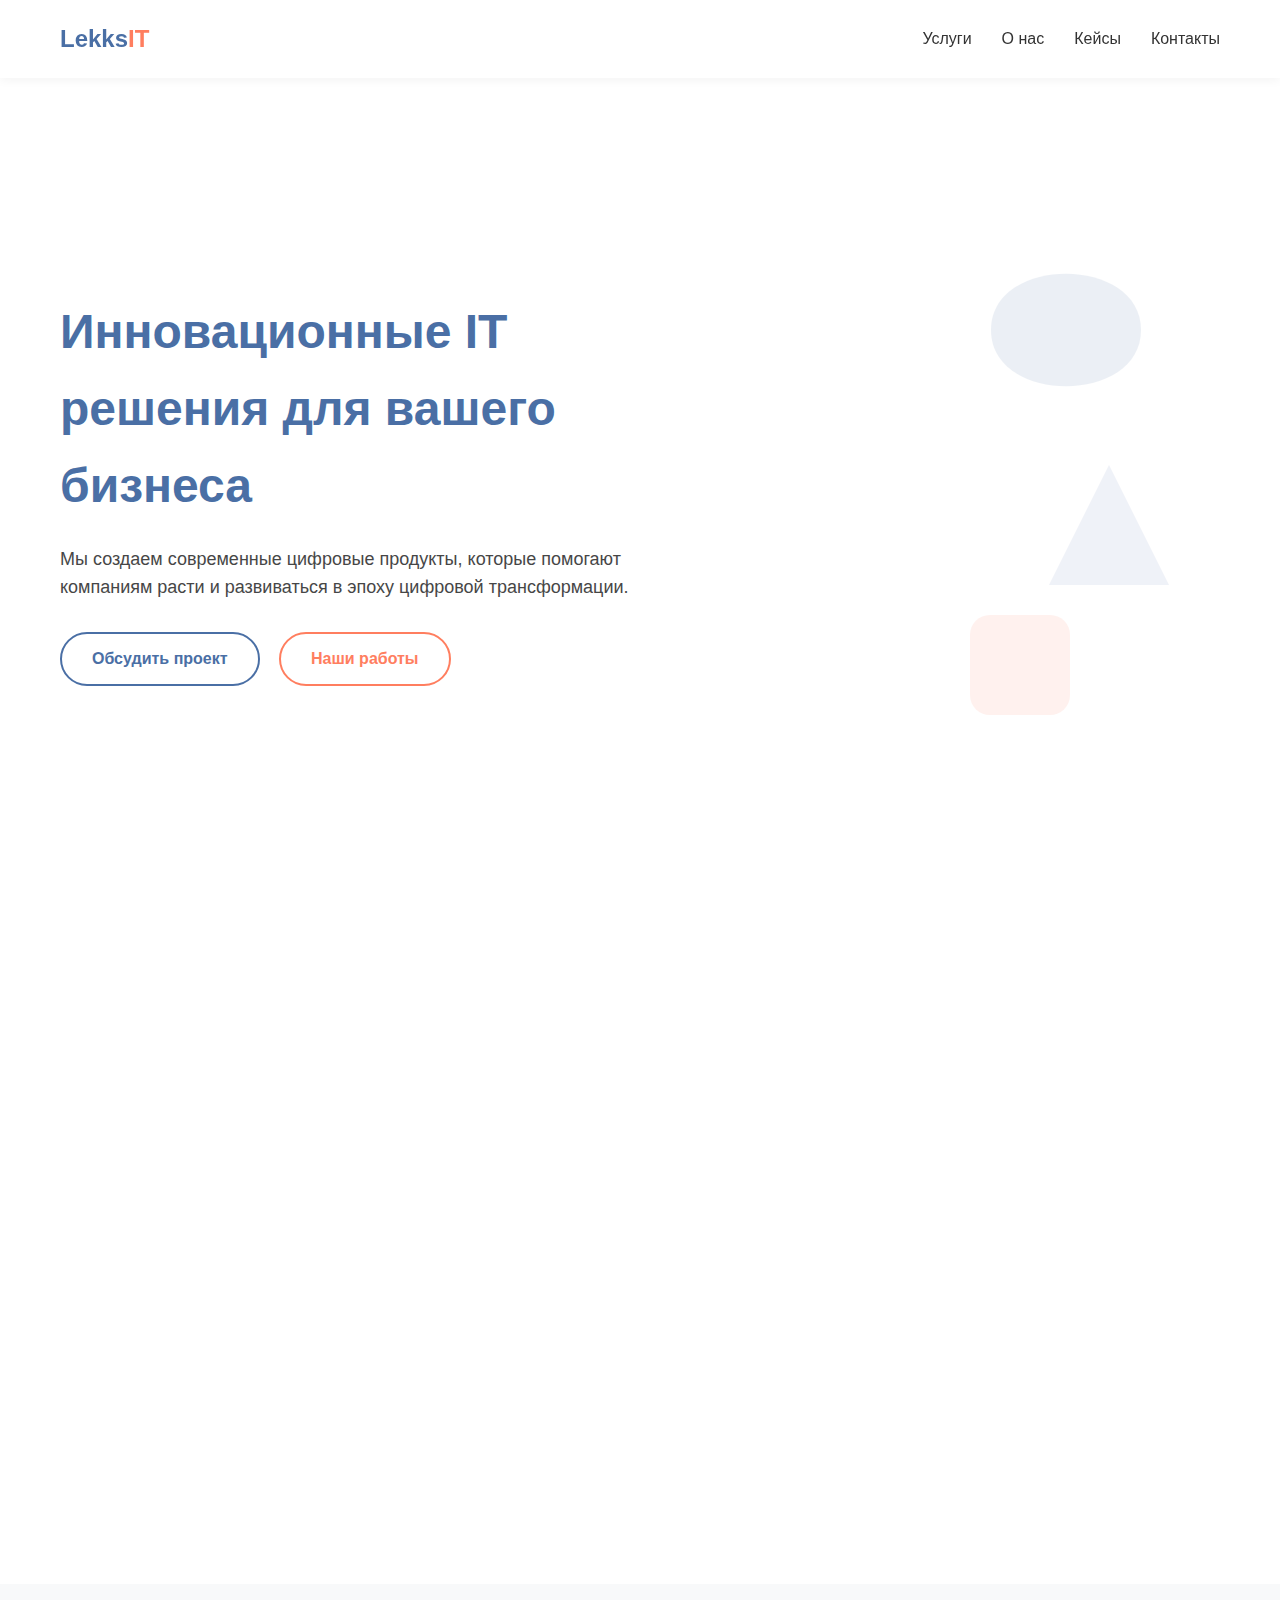
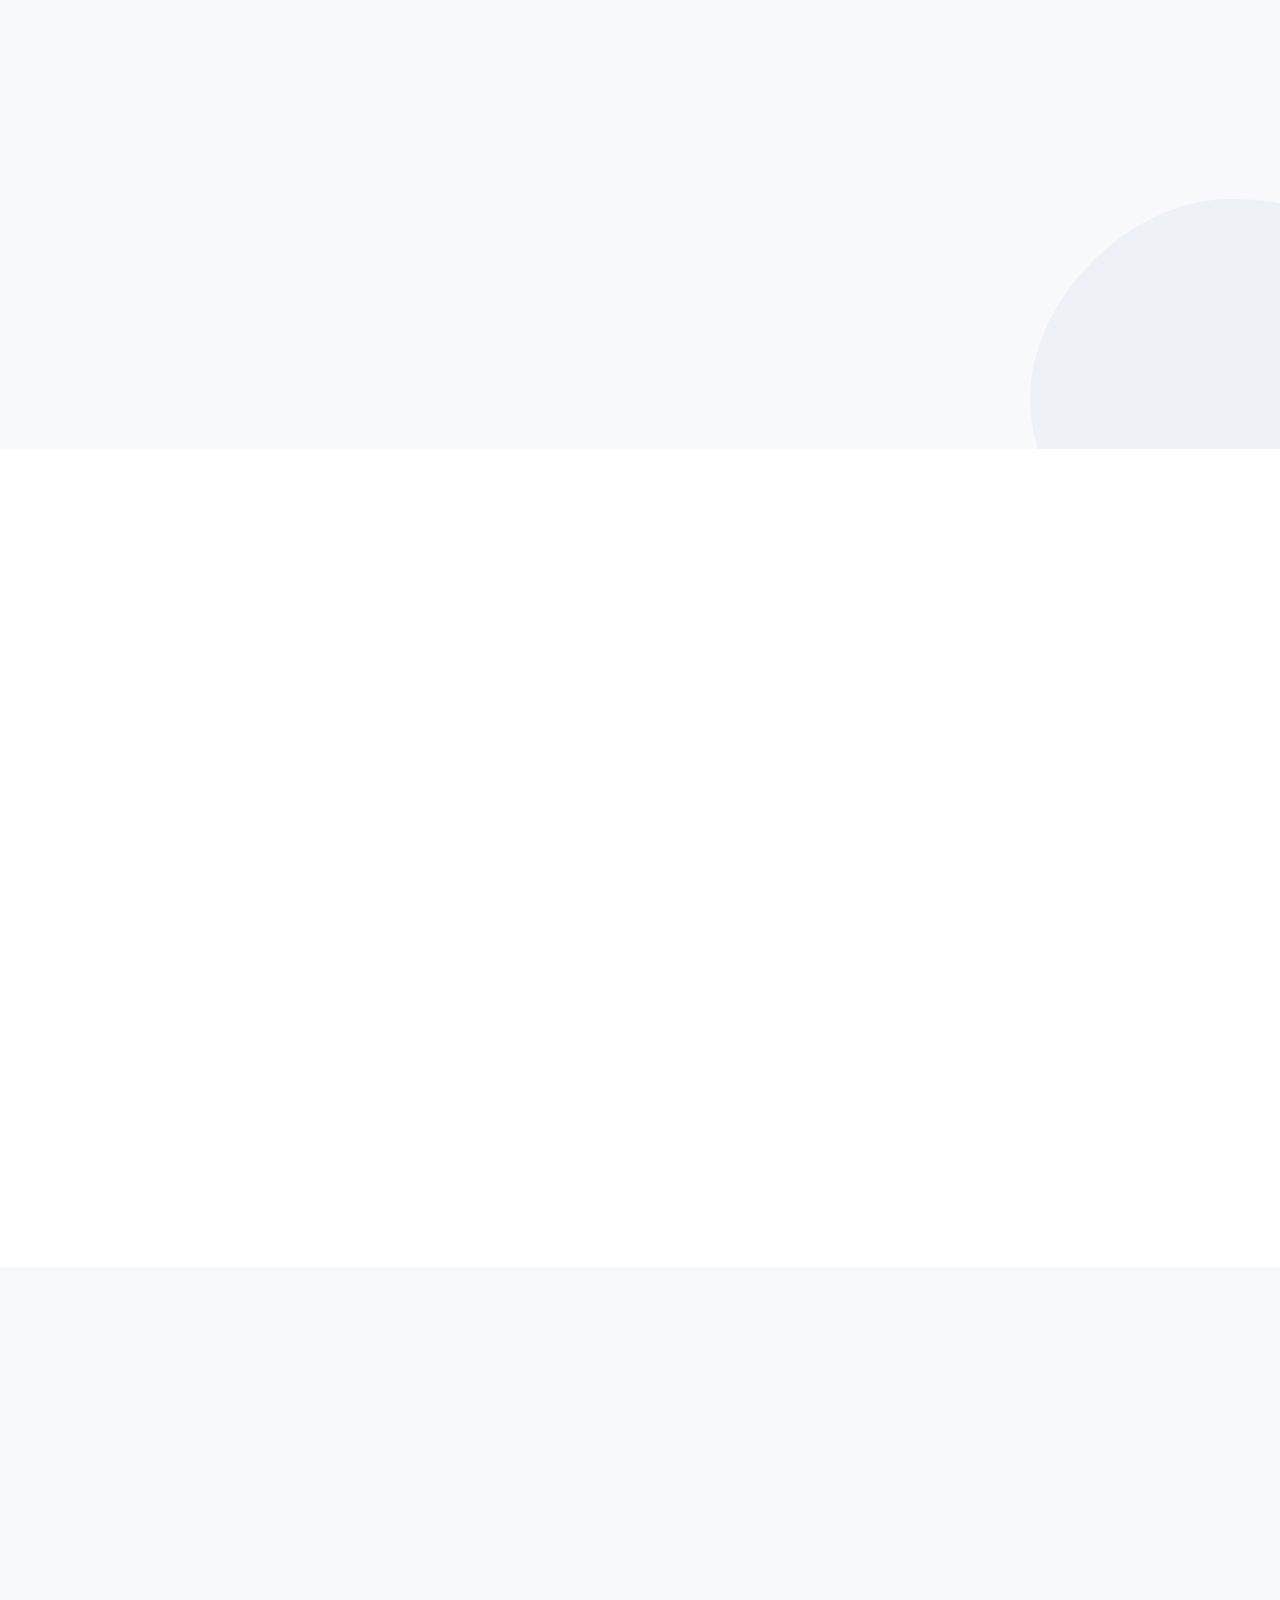
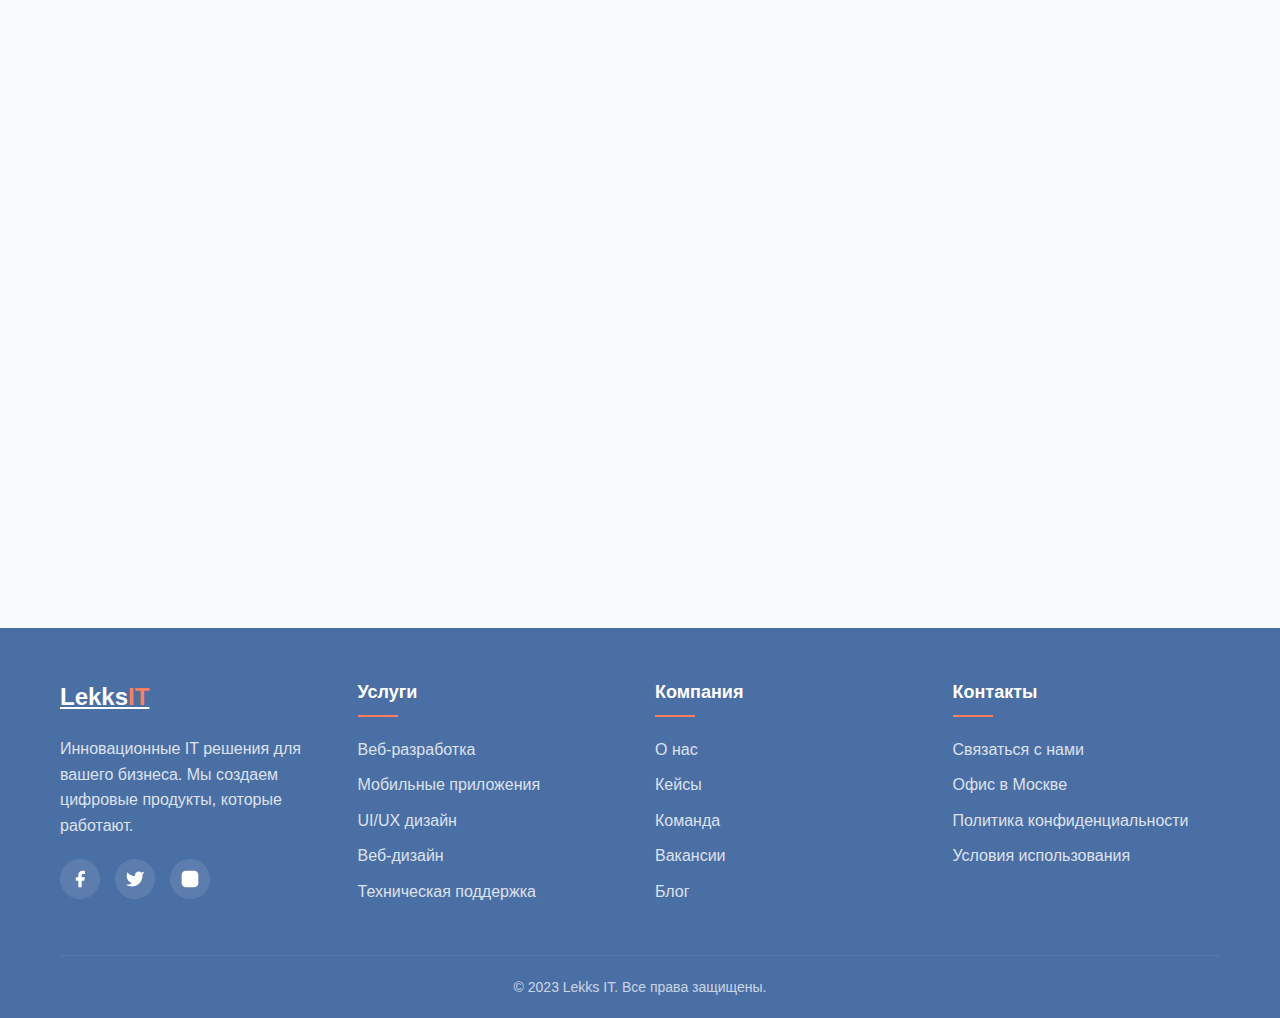
==== index.html @ b546ec04 "Add files via upload" ====
<!DOCTYPE html>
<html lang="ru">

	<head>
		<meta charset="UTF-8">
		<meta name="viewport" content="width=device-width, initial-scale=1.0">
		<title>Lekks IT - IT решения для вашего бизнеса</title>
		<link rel="stylesheet" href="https://cdnjs.cloudflare.com/ajax/libs/animate.css/4.1.1/animate.min.css">
		<style>
			:root {
				--primary: #4A6FA5;
				--secondary: #6B8CBE;
				--accent: #FF7E5F;
				--text: #333333;
				--light: #F8F9FA;
			}

			* {
				margin: 0;
				padding: 0;
				box-sizing: border-box;
				font-family: 'Inter', sans-serif;
			}

			body {
				background-color: #FFFFFF;
				color: var(--text);
				line-height: 1.6;
				overflow-x: hidden;
			}

			.container {
				width: 100%;
				max-width: 1200px;
				margin: 0 auto;
				padding: 0 20px;
			}

			/* Header */
			header {
				position: fixed;
				top: 0;
				left: 0;
				width: 100%;
				padding: 20px 0;
				background-color: rgba(255, 255, 255, 0.95);
				box-shadow: 0 2px 10px rgba(0, 0, 0, 0.05);
				z-index: 100;
				transition: all 0.3s ease;
			}

			header.scrolled {
				padding: 15px 0;
				box-shadow: 0 4px 15px rgba(0, 0, 0, 0.1);
			}

			.header-container {
				display: flex;
				justify-content: space-between;
				align-items: center;
			}

			.logo {
				font-size: 24px;
				font-weight: 700;
				color: var(--primary);
				text-decoration: none;
			}

			.logo span {
				color: var(--accent);
			}

			nav ul {
				display: flex;
				list-style: none;
			}

			nav ul li {
				margin-left: 30px;
			}

			nav ul li a {
				text-decoration: none;
				color: var(--text);
				font-weight: 500;
				transition: color 0.3s;
			}

			nav ul li a:hover {
				color: var(--primary);
			}

			.mobile-menu-btn {
				display: none;
				background: none;
				border: none;
				font-size: 24px;
				cursor: pointer;
				color: var(--primary);
			}

			/* Hero Section */
			.hero {
				height: 100vh;
				display: flex;
				align-items: center;
				padding-top: 80px;
				position: relative;
				overflow: hidden;
			}

			.hero-content {
				max-width: 600px;
				z-index: 2;
			}

			.hero h1 {
				font-size: 48px;
				font-weight: 700;
				margin-bottom: 20px;
				color: var(--primary);
			}

			.hero p {
				font-size: 18px;
				margin-bottom: 30px;
				color: var(--text);
				opacity: 0.9;
			}

			.btn {
				display: inline-block;
				padding: 12px 30px;
				border-radius: 50px;
				text-decoration: none;
				font-weight: 600;
				transition: all 0.3s ease;
				border: 2px solid var(--primary);
				background-color: white;
				color: var(--primary);
			}

			.btn:hover {
				background-color: var(--primary);
				color: white;
			}

			.btn-accent {
				border-color: var(--accent);
				color: var(--accent);
				margin-left: 15px;
			}

			.btn-accent:hover {
				background-color: var(--accent);
				color: white;
			}

			.hero-shapes {
				position: absolute;
				top: 0;
				right: 0;
				width: 50%;
				height: 100%;
				z-index: 1;
			}

			.shape {
				position: absolute;
				opacity: 0.1;
			}

			.shape-1 {
				top: 20%;
				right: 10%;
				width: 300px;
				height: 300px;
				fill: var(--primary);
				animation: float 6s ease-in-out infinite;
			}

			.shape-2 {
				bottom: 15%;
				right: 25%;
				width: 200px;
				height: 200px;
				fill: var(--accent);
				animation: float 8s ease-in-out infinite;
			}

			.shape-3 {
				top: 50%;
				right: 15%;
				width: 150px;
				height: 150px;
				fill: var(--secondary);
				animation: float 5s ease-in-out infinite;
			}

			@keyframes float {
				0% {
					transform: translateY(0px);
				}

				50% {
					transform: translateY(-20px);
				}

				100% {
					transform: translateY(0px);
				}
			}

			/* Services Section */
			.section {
				padding: 100px 0;
			}

			.section-title {
				text-align: center;
				margin-bottom: 60px;
			}

			.section-title h2 {
				font-size: 36px;
				color: var(--primary);
				margin-bottom: 15px;
			}

			.section-title p {
				max-width: 700px;
				margin: 0 auto;
				color: var(--text);
				opacity: 0.8;
			}

			.services-grid {
				display: grid;
				grid-template-columns: repeat(auto-fit, minmax(300px, 1fr));
				gap: 30px;
			}

			.service-card {
				background-color: white;
				border-radius: 10px;
				padding: 30px;
				box-shadow: 0 5px 15px rgba(0, 0, 0, 0.05);
				transition: transform 0.3s ease, box-shadow 0.3s ease;
				position: relative;
				overflow: hidden;
				z-index: 1;
			}

			.service-card:hover {
				transform: translateY(-10px);
				box-shadow: 0 15px 30px rgba(0, 0, 0, 0.1);
			}

			.service-card::before {
				content: '';
				position: absolute;
				top: 0;
				left: 0;
				width: 100%;
				height: 5px;
				background-color: var(--primary);
				z-index: 2;
			}

			.service-card:nth-child(2)::before {
				background-color: var(--secondary);
			}

			.service-card:nth-child(3)::before {
				background-color: var(--accent);
			}

			.service-icon {
				width: 60px;
				height: 60px;
				margin-bottom: 20px;
				fill: var(--primary);
			}

			.service-card:nth-child(2) .service-icon {
				fill: var(--secondary);
			}

			.service-card:nth-child(3) .service-icon {
				fill: var(--accent);
			}

			.service-card h3 {
				font-size: 22px;
				margin-bottom: 15px;
				color: var(--primary);
			}

			.service-card:nth-child(2) h3 {
				color: var(--secondary);
			}

			.service-card:nth-child(3) h3 {
				color: var(--accent);
			}

			/* About Section */
			.about {
				background-color: var(--light);
				position: relative;
				overflow: hidden;
			}

			.about-container {
				display: flex;
				align-items: center;
				position: relative;
				z-index: 2;
			}

			.about-content {
				flex: 1;
				padding-right: 50px;
			}

			.about-image {
				flex: 1;
				position: relative;
			}

			.about-image img {
				width: 100%;
				border-radius: 10px;
				box-shadow: 0 20px 40px rgba(0, 0, 0, 0.1);
			}

			.about-shape {
				position: absolute;
				width: 500px;
				height: 500px;
				right: -200px;
				bottom: -200px;
				fill: var(--primary);
				opacity: 0.05;
				z-index: 1;
			}

			/* Cases Section */
			.cases-grid {
				display: grid;
				grid-template-columns: repeat(auto-fit, minmax(350px, 1fr));
				gap: 30px;
			}

			.case-card {
				border-radius: 10px;
				overflow: hidden;
				box-shadow: 0 5px 15px rgba(0, 0, 0, 0.05);
				transition: transform 0.3s ease;
				position: relative;
			}

			.case-card:hover {
				transform: translateY(-10px);
			}

			.case-image {
				height: 250px;
				overflow: hidden;
			}

			.case-image img {
				width: 100%;
				height: 100%;
				object-fit: cover;
				transition: transform 0.5s ease;
			}

			.case-card:hover .case-image img {
				transform: scale(1.1);
			}

			.case-content {
				padding: 20px;
				background-color: white;
			}

			.case-content h3 {
				font-size: 20px;
				margin-bottom: 10px;
				color: var(--primary);
			}

			.case-content p {
				margin-bottom: 15px;
				color: var(--text);
				opacity: 0.8;
			}

			.case-tag {
				display: inline-block;
				padding: 5px 10px;
				background-color: var(--light);
				border-radius: 5px;
				font-size: 12px;
				color: var(--primary);
				margin-right: 5px;
			}

			/* Contact Section */
			.contact {
				background-color: var(--light);
			}

			.contact-container {
				display: flex;
				gap: 50px;
			}

			.contact-info {
				flex: 1;
			}

			.contact-info h3 {
				font-size: 24px;
				color: var(--primary);
				margin-bottom: 20px;
			}

			.contact-details {
				margin-bottom: 30px;
			}

			.contact-item {
				display: flex;
				align-items: center;
				margin-bottom: 15px;
			}

			.contact-icon {
				width: 40px;
				height: 40px;
				margin-right: 15px;
				fill: var(--primary);
			}

			.contact-form {
				flex: 1;
				background-color: white;
				padding: 30px;
				border-radius: 10px;
				box-shadow: 0 5px 15px rgba(0, 0, 0, 0.05);
			}

			.form-group {
				margin-bottom: 20px;
			}

			.form-group label {
				display: block;
				margin-bottom: 8px;
				font-weight: 500;
				color: var(--text);
			}

			.form-group input,
			.form-group textarea {
				width: 100%;
				padding: 12px 15px;
				border: 1px solid #ddd;
				border-radius: 5px;
				font-size: 16px;
				transition: border-color 0.3s;
			}

			.form-group input:focus,
			.form-group textarea:focus {
				border-color: var(--primary);
				outline: none;
			}

			.form-group textarea {
				min-height: 120px;
				resize: vertical;
			}

			/* Footer */
			footer {
				background-color: var(--primary);
				color: white;
				padding: 50px 0 20px;
			}

			.footer-container {
				display: grid;
				grid-template-columns: repeat(auto-fit, minmax(200px, 1fr));
				gap: 30px;
				margin-bottom: 40px;
			}

			.footer-logo {
				font-size: 24px;
				font-weight: 700;
				color: white;
				margin-bottom: 20px;
				display: inline-block;
			}

			.footer-logo span {
				color: var(--accent);
			}

			.footer-about p {
				opacity: 0.8;
				margin-bottom: 20px;
			}

			.social-links {
				display: flex;
				gap: 15px;
			}

			.social-link {
				display: flex;
				align-items: center;
				justify-content: center;
				width: 40px;
				height: 40px;
				border-radius: 50%;
				background-color: rgba(255, 255, 255, 0.1);
				transition: background-color 0.3s;
			}

			.social-link:hover {
				background-color: var(--accent);
			}

			.social-icon {
				width: 20px;
				height: 20px;
				fill: white;
			}

			.footer-links h4 {
				font-size: 18px;
				margin-bottom: 20px;
				position: relative;
				padding-bottom: 10px;
			}

			.footer-links h4::after {
				content: '';
				position: absolute;
				left: 0;
				bottom: 0;
				width: 40px;
				height: 2px;
				background-color: var(--accent);
			}

			.footer-links ul {
				list-style: none;
			}

			.footer-links ul li {
				margin-bottom: 10px;
			}

			.footer-links ul li a {
				color: white;
				opacity: 0.8;
				text-decoration: none;
				transition: opacity 0.3s;
			}

			.footer-links ul li a:hover {
				opacity: 1;
			}

			.footer-bottom {
				text-align: center;
				padding-top: 20px;
				border-top: 1px solid rgba(255, 255, 255, 0.1);
				font-size: 14px;
				opacity: 0.7;
			}

			/* Animations */
			.animate-on-scroll {
				opacity: 0;
				transform: translateY(30px);
				transition: opacity 0.6s ease, transform 0.6s ease;
			}

			.animate-on-scroll.animated {
				opacity: 1;
				transform: translateY(0);
			}

			/* Responsive */
			@media (max-width: 992px) {
				.about-container {
					flex-direction: column;
				}

				.about-content {
					padding-right: 0;
					margin-bottom: 40px;
				}

				.contact-container {
					flex-direction: column;
				}
			}

			@media (max-width: 768px) {
				nav ul {
					display: none;
				}

				.mobile-menu-btn {
					display: block;
				}

				.hero h1 {
					font-size: 36px;
				}

				.hero-buttons {
					display: flex;
					flex-direction: column;
				}

				.btn {
					margin-bottom: 15px;
					margin-left: 0 !important;
					text-align: center;
				}

				.section {
					padding: 70px 0;
				}

				.section-title h2 {
					font-size: 30px;
				}
			}
		</style>
	</head>

	<body>
		<!-- Header -->
		<header id="header">
			<div class="container header-container">
				<a href="#" class="logo">Lekks<span>IT</span></a>
				<button class="mobile-menu-btn">☰</button>
				<nav>
					<ul>
						<li><a href="#services">Услуги</a></li>
						<li><a href="#about">О нас</a></li>
						<li><a href="#cases">Кейсы</a></li>
						<li><a href="#contact">Контакты</a></li>
					</ul>
				</nav>
			</div>
		</header>

		<!-- Hero Section -->
		<section class="hero">
			<div class="container">
				<div class="hero-content animate-on-scroll">
					<h1>Инновационные IT решения для вашего бизнеса</h1>
					<p>Мы создаем современные цифровые продукты, которые помогают компаниям расти и развиваться в эпоху
						цифровой трансформации.</p>
					<div class="hero-buttons">
						<a href="#contact" class="btn">Обсудить проект</a>
						<a href="#cases" class="btn btn-accent">Наши работы</a>
					</div>
				</div>
			</div>
			<div class="hero-shapes">
				<svg class="shape shape-1" viewBox="0 0 200 200" xmlns="http://www.w3.org/2000/svg">
					<path d="M50 100 C50 50 150 50 150 100 C150 150 50 150 50 100 Z" />
				</svg>
				<svg class="shape shape-2" viewBox="0 0 200 200" xmlns="http://www.w3.org/2000/svg">
					<rect x="50" y="50" width="100" height="100" rx="20" />
				</svg>
				<svg class="shape shape-3" viewBox="0 0 200 200" xmlns="http://www.w3.org/2000/svg">
					<polygon points="100,20 180,180 20,180" />
				</svg>
			</div>
		</section>

		<!-- Services Section -->
		<section id="services" class="section">
			<div class="container">
				<div class="section-title animate-on-scroll">
					<h2>Наши услуги</h2>
					<p>Мы предлагаем комплексные IT решения, которые помогут вашему бизнесу стать более эффективным и
						конкурентоспособным.</p>
				</div>
				<div class="services-grid">
					<div class="service-card animate-on-scroll">
						<svg class="service-icon" viewBox="0 0 24 24" xmlns="http://www.w3.org/2000/svg">
							<path
								d="M21 16V8a2 2 0 0 0-1-1.73l-7-4a2 2 0 0 0-2 0l-7 4A2 2 0 0 0 3 8v8a2 2 0 0 0 1 1.73l7 4a2 2 0 0 0 2 0l7-4A2 2 0 0 0 21 16z" />
							<path d="M3.27 6.96L12 12.01l8.73-5.05M12 22.08V12" />
						</svg>
						<h3>Веб-разработка</h3>
						<p>Создание современных веб-приложений и сайтов с уникальным дизайном и высокой производительностью.
						</p>
					</div>
					<div class="service-card animate-on-scroll" style="transition-delay: 0.2s">
						<svg class="service-icon" viewBox="0 0 24 24" xmlns="http://www.w3.org/2000/svg">
							<path d="M12 2a10 10 0 1 0 10 10 4 4 0 0 1-5 3.87" />
							<path d="M8 21h8m-4-4v4m-4-8h.01M16 16h.01" />
						</svg>
						<h3>Мобильные приложения</h3>
						<p>Разработка кроссплатформенных мобильных приложений для iOS и Android с нативным пользовательским
							опытом.</p>
					</div>
					<div class="service-card animate-on-scroll" style="transition-delay: 0.4s">
						<svg class="service-icon" viewBox="0 0 24 24" xmlns="http://www.w3.org/2000/svg">
							<path d="M18 6L6 18M6 6l12 12" />
							<circle cx="12" cy="12" r="10" />
						</svg>
						<h3>UI/UX дизайн</h3>
						<p>Проектирование интуитивно понятных интерфейсов, которые повышают вовлеченность пользователей.</p>
					</div>
				</div>
			</div>
		</section>

		<!-- About Section -->
		<section id="about" class="section about">
			<div class="container">
				<div class="about-container">
					<div class="about-content animate-on-scroll">
						<h2>О компании Lekks IT</h2>
						<p>Lekks IT - это команда профессионалов с более чем 10-летним опытом в разработке программного
							обеспечения. Мы объединяем креативность, техническое мастерство и глубокое понимание
							бизнес-процессов.</p>
						<p>Наша миссия - помогать компаниям трансформироваться в цифровую эпоху, создавая инновационные
							решения, которые действительно работают.</p>
						<a href="#contact" class="btn" style="margin-top: 20px;">Связаться с нами</a>
					</div>
					<div class="about-image animate-on-scroll" style="transition-delay: 0.2s">
						<img
							src="https://images.unsplash.com/photo-1552664730-d307ca884978?ixlib=rb-1.2.1&auto=format&fit=crop&w=1000&q=80"
							alt="Наша команда">
					</div>
				</div>
				<svg class="about-shape" viewBox="0 0 500 500" xmlns="http://www.w3.org/2000/svg">
					<path
						d="M250 50 C400 50 450 150 450 250 C450 350 350 450 250 450 C150 450 50 350 50 250 C50 150 150 50 250 50 Z" />
				</svg>
			</div>
		</section>

		<!-- Cases Section -->
		<section id="cases" class="section">
			<div class="container">
				<div class="section-title animate-on-scroll">
					<h2>Наши кейсы</h2>
					<p>Реализованные проекты, которые помогли нашим клиентам достичь своих бизнес-целей.</p>
				</div>
				<div class="cases-grid">
					<div class="case-card animate-on-scroll">
						<div class="case-image">
							<img
								src="https://images.unsplash.com/photo-1467232004584-a241de8bcf5d?ixlib=rb-1.2.1&auto=format&fit=crop&w=1000&q=80"
								alt="Кейс 1">
						</div>
						<div class="case-content">
							<h3>Маркетплейс для ритейла</h3>
							<p>Разработка платформы для онлайн-продаж с интеграцией CRM и системой аналитики.</p>
							<span class="case-tag">Веб-разработка</span>
							<span class="case-tag">UI/UX</span>
						</div>
					</div>
					<div class="case-card animate-on-scroll" style="transition-delay: 0.2s">
						<div class="case-image">
							<img
								src="https://images.unsplash.com/photo-1555774698-0b77e0d5fac6?ixlib=rb-1.2.1&auto=format&fit=crop&w=1000&q=80"
								alt="Кейс 2">
						</div>
						<div class="case-content">
							<h3>Мобильное приложение для доставки</h3>
							<p>Кроссплатформенное приложение с геолокацией и системой уведомлений.</p>
							<span class="case-tag">Мобильная разработка</span>
							<span class="case-tag">Backend</span>
						</div>
					</div>
					<div class="case-card animate-on-scroll" style="transition-delay: 0.4s">
						<div class="case-image">
							<img
								src="https://images.unsplash.com/photo-1522071820081-009f0129c71c?ixlib=rb-1.2.1&auto=format&fit=crop&w=1000&q=80"
								alt="Кейс 3">
						</div>
						<div class="case-content">
							<h3>Корпоративный портал</h3>
							<p>Система для автоматизации внутренних процессов крупной компании.</p>
							<span class="case-tag">Веб-разработка</span>
							<span class="case-tag">Интеграции</span>
						</div>
					</div>
				</div>
			</div>
		</section>

		<!-- Contact Section -->
		<section id="contact" class="section contact">
			<div class="container">
				<div class="section-title animate-on-scroll">
					<h2>Свяжитесь с нами</h2>
					<p>Готовы обсудить ваш проект или просто хотите узнать больше о наших услугах? Напишите нам!</p>
				</div>
				<div class="contact-container">
					<div class="contact-info animate-on-scroll">
						<h3>Контактная информация</h3>
						<div class="contact-details">
							<div class="contact-item">
								<svg class="contact-icon" viewBox="0 0 24 24" xmlns="http://www.w3.org/2000/svg">
									<path
										d="M22 16.92v3a2 2 0 0 1-2.18 2 19.79 19.79 0 0 1-8.63-3.07 19.5 19.5 0 0 1-6-6 19.79 19.79 0 0 1-3.07-8.67A2 2 0 0 1 4.11 2h3a2 2 0 0 1 2 1.72 12.84 12.84 0 0 0 .7 2.81 2 2 0 0 1-.45 2.11L8.09 9.91a16 16 0 0 0 6 6l1.27-1.27a2 2 0 0 1 2.11-.45 12.84 12.84 0 0 0 2.81.7A2 2 0 0 1 22 16.92z" />
								</svg>
								<span>+7 (123) 456-78-90</span>
							</div>
							<div class="contact-item">
								<svg class="contact-icon" viewBox="0 0 24 24" xmlns="http://www.w3.org/2000/svg">
									<path d="M4 4h16c1.1 0 2 .9 2 2v12c0 1.1-.9 2-2 2H4c-1.1 0-2-.9-2-2V6c0-1.1.9-2 2-2z" />
									<path d="M22 6l-10 7L2 6" />
								</svg>
								<span>info@lekkit.ru</span>
							</div>
							<div class="contact-item">
								<svg class="contact-icon" viewBox="0 0 24 24" xmlns="http://www.w3.org/2000/svg">
									<path d="M21 10c0 7-9 13-9 13s-9-6-9-13a9 9 0 0 1 18 0z" />
									<circle cx="12" cy="10" r="3" />
								</svg>
								<span>г. Москва, ул. Примерная, 123</span>
							</div>
						</div>
						<div class="social-links">
							<a href="#" class="social-link">
								<svg class="social-icon" viewBox="0 0 24 24" xmlns="http://www.w3.org/2000/svg">
									<path d="M18 2h-3a5 5 0 0 0-5 5v3H7v4h3v8h4v-8h3l1-4h-4V7a1 1 0 0 1 1-1h3z" />
								</svg>
							</a>
							<a href="#" class="social-link">
								<svg class="social-icon" viewBox="0 0 24 24" xmlns="http://www.w3.org/2000/svg">
									<path
										d="M23 3a10.9 10.9 0 0 1-3.14 1.53 4.48 4.48 0 0 0-7.86 3v1A10.66 10.66 0 0 1 3 4s-4 9 5 13a11.64 11.64 0 0 1-7 2c9 5 20 0 20-11.5a4.5 4.5 0 0 0-.08-.83A7.72 7.72 0 0 0 23 3z" />
								</svg>
							</a>
							<a href="#" class="social-link">
								<svg class="social-icon" viewBox="0 0 24 24" xmlns="http://www.w3.org/2000/svg">
									<rect x="2" y="2" width="20" height="20" rx="5" ry="5" />
									<path d="M16 11.37A4 4 0 1 1 12.63 8 4 4 0 0 1 16 11.37z" />
									<line x1="17.5" y1="6.5" x2="17.51" y2="6.5" />
								</svg>
							</a>
							<a href="#" class="social-link">
								<svg class="social-icon" viewBox="0 0 24 24" xmlns="http://www.w3.org/2000/svg">
									<path d="M16 8a6 6 0 0 1 6 6v7h-4v-7a2 2 0 0 0-2-2 2 2 0 0 0-2 2v7h-4v-7a6 6 0 0 1 6-6z" />
									<rect x="2" y="9" width="4" height="12" />
									<circle cx="4" cy="4" r="2" />
								</svg>
							</a>
						</div>
					</div>
					<div class="contact-form animate-on-scroll" style="transition-delay: 0.2s">
						<form>
							<div class="form-group">
								<label for="name">Ваше имя</label>
								<input type="text" id="name" placeholder="Иван Иванов" required>
							</div>
							<div class="form-group">
								<label for="email">Email</label>
								<input type="email" id="email" placeholder="example@mail.com" required>
							</div>
							<div class="form-group">
								<label for="phone">Телефон</label>
								<input type="tel" id="phone" placeholder="+7 (123) 456-78-90">
							</div>
							<div class="form-group">
								<label for="message">Сообщение</label>
								<textarea id="message" placeholder="Расскажите о вашем проекте"></textarea>
							</div>
							<button type="submit" class="btn" style="width: 100%;">Отправить</button>
						</form>
					</div>
				</div>
			</div>
		</section>

		<!-- Footer -->
		<footer>
			<div class="container">
				<div class="footer-container">
					<div class="footer-about">
						<a href="#" class="footer-logo">Lekks<span>IT</span></a>
						<p>Инновационные IT решения для вашего бизнеса. Мы создаем цифровые продукты, которые работают.</p>
						<div class="social-links">
							<a href="#" class="social-link">
								<svg class="social-icon" viewBox="0 0 24 24" xmlns="http://www.w3.org/2000/svg">
									<path d="M18 2h-3a5 5 0 0 0-5 5v3H7v4h3v8h4v-8h3l1-4h-4V7a1 1 0 0 1 1-1h3z" />
								</svg>
							</a>
							<a href="#" class="social-link">
								<svg class="social-icon" viewBox="0 0 24 24" xmlns="http://www.w3.org/2000/svg">
									<path
										d="M23 3a10.9 10.9 0 0 1-3.14 1.53 4.48 4.48 0 0 0-7.86 3v1A10.66 10.66 0 0 1 3 4s-4 9 5 13a11.64 11.64 0 0 1-7 2c9 5 20 0 20-11.5a4.5 4.5 0 0 0-.08-.83A7.72 7.72 0 0 0 23 3z" />
								</svg>
							</a>
							<a href="#" class="social-link">
								<svg class="social-icon" viewBox="0 0 24 24" xmlns="http://www.w3.org/2000/svg">
									<rect x="2" y="2" width="20" height="20" rx="5" ry="5" />
									<path d="M16 11.37A4 4 0 1 1 12.63 8 4 4 0 0 1 16 11.37z" />
									<line x1="17.5" y1="6.5" x2="17.51" y2="6.5" />
								</svg>
							</a>
						</div>
					</div>
					<div class="footer-links">
						<h4>Услуги</h4>
						<ul>
							<li><a href="#">Веб-разработка</a></li>
							<li><a href="#">Мобильные приложения</a></li>
							<li><a href="#">UI/UX дизайн</a></li>
							<li><a href="#">Веб-дизайн</a></li>
							<li><a href="#">Техническая поддержка</a></li>
						</ul>
					</div>
					<div class="footer-links">
						<h4>Компания</h4>
						<ul>
							<li><a href="#about">О нас</a></li>
							<li><a href="#cases">Кейсы</a></li>
							<li><a href="#">Команда</a></li>
							<li><a href="#">Вакансии</a></li>
							<li><a href="#">Блог</a></li>
						</ul>
					</div>
					<div class="footer-links">
						<h4>Контакты</h4>
						<ul>
							<li><a href="#contact">Связаться с нами</a></li>
							<li><a href="#">Офис в Москве</a></li>
							<li><a href="#">Политика конфиденциальности</a></li>
							<li><a href="#">Условия использования</a></li>
						</ul>
					</div>
				</div>
				<div class="footer-bottom">
					<p>&copy; 2023 Lekks IT. Все права защищены.</p>
				</div>
			</div>
		</footer>

		<!-- Scripts -->
		<script>
			// Header scroll effect
			window.addEventListener('scroll', function () {
				const header = document.getElementById('header');
				if (window.scrollY > 50) {
					header.classList.add('scrolled');
				} else {
					header.classList.remove('scrolled');
				}
			});

			// Mobile menu toggle
			const mobileMenuBtn = document.querySelector('.mobile-menu-btn');
			const nav = document.querySelector('nav ul');

			mobileMenuBtn.addEventListener('click', function () {
				nav.style.display = nav.style.display === 'flex' ? 'none' : 'flex';
			});

			// Close mobile menu when clicking on a link
			const navLinks = document.querySelectorAll('nav ul li a');
			navLinks.forEach(link => {
				link.addEventListener('click', function () {
					if (window.innerWidth <= 768) {
						nav.style.display = 'none';
					}
				});
			});

			// Animation on scroll
			function animateOnScroll() {
				const elements = document.querySelectorAll('.animate-on-scroll');

				elements.forEach(element => {
					const elementPosition = element.getBoundingClientRect().top;
					const screenPosition = window.innerHeight / 1.2;

					if (elementPosition < screenPosition) {
						element.classList.add('animated');
					}
				});
			}

			window.addEventListener('scroll', animateOnScroll);
			window.addEventListener('load', animateOnScroll);

			// Smooth scrolling for anchor links
			document.querySelectorAll('a[href^="#"]').forEach(anchor => {
				anchor.addEventListener('click', function (e) {
					e.preventDefault();

					const targetId = this.getAttribute('href');
					if (targetId === '#') return;

					const targetElement = document.querySelector(targetId);
					if (targetElement) {
						window.scrollTo({
							top: targetElement.offsetTop - 80,
							behavior: 'smooth'
						});
					}
				});
			});
		</script>
	</body>

</html>
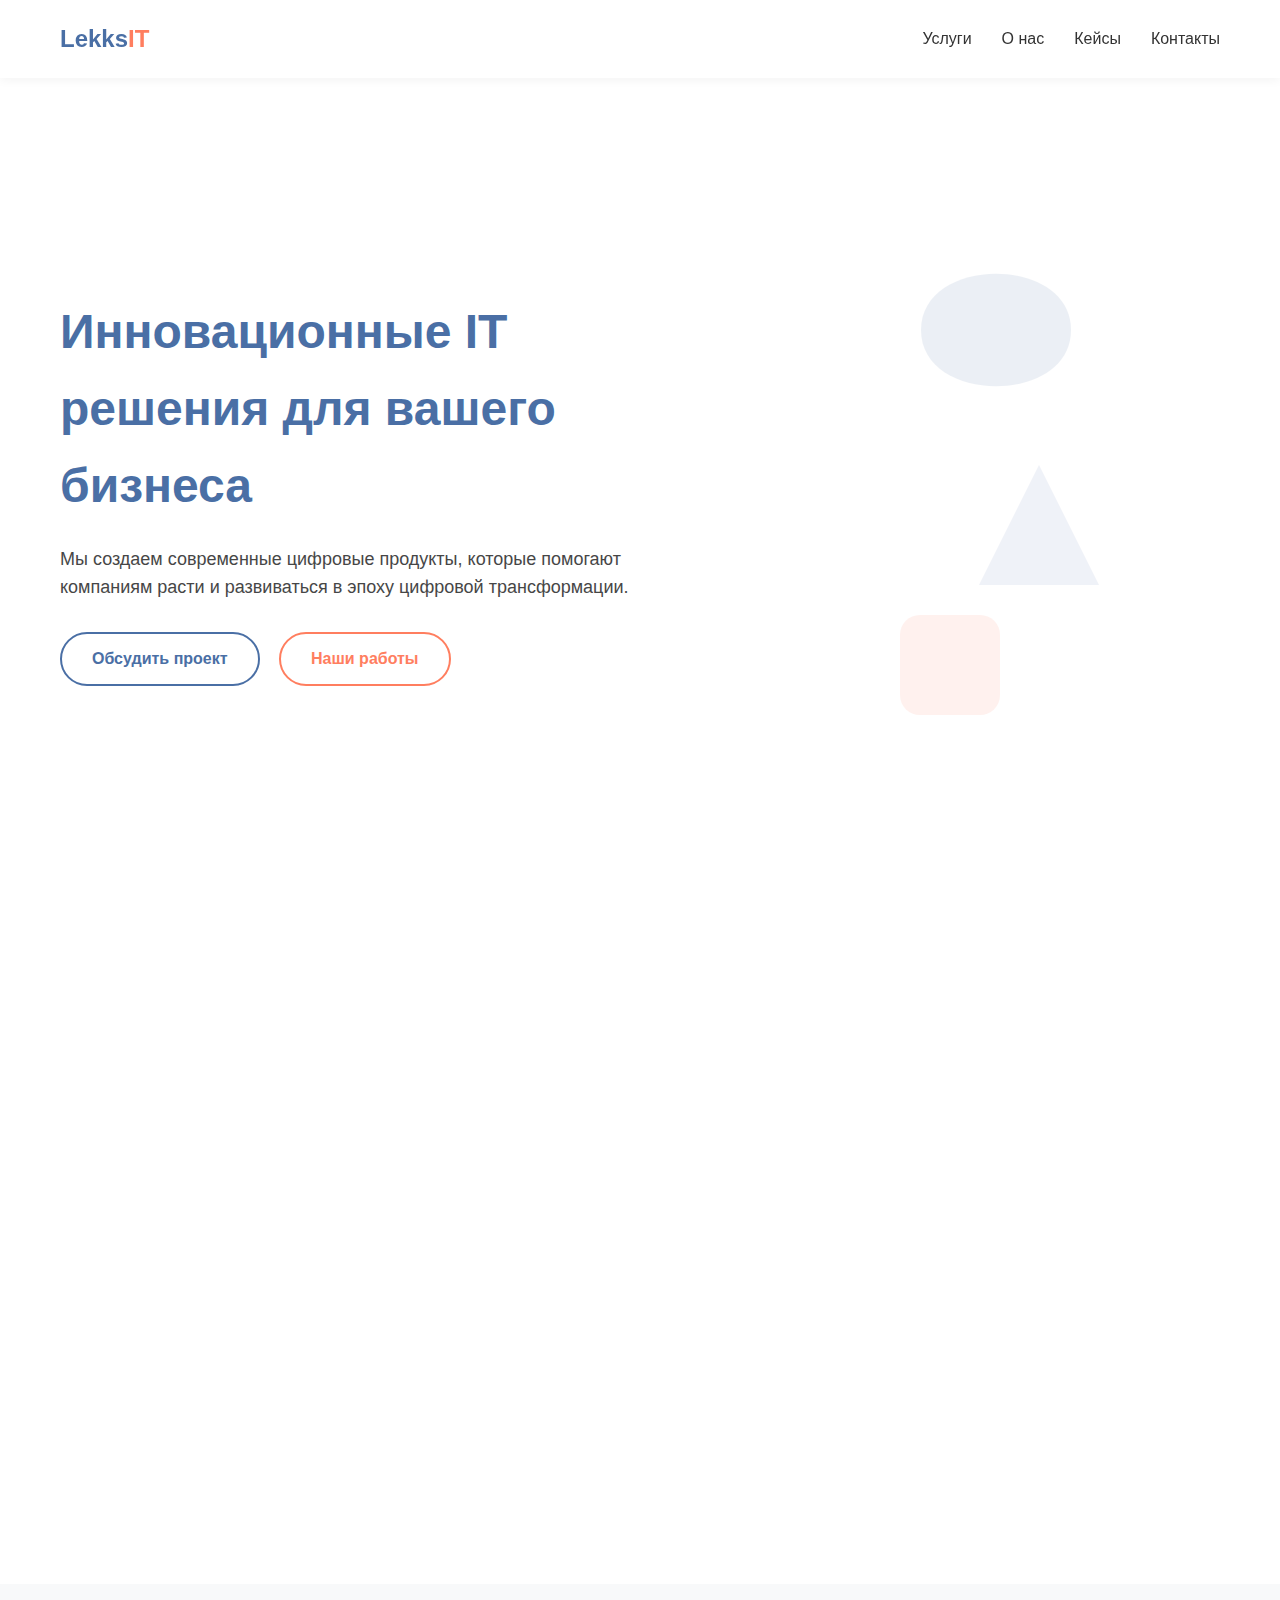
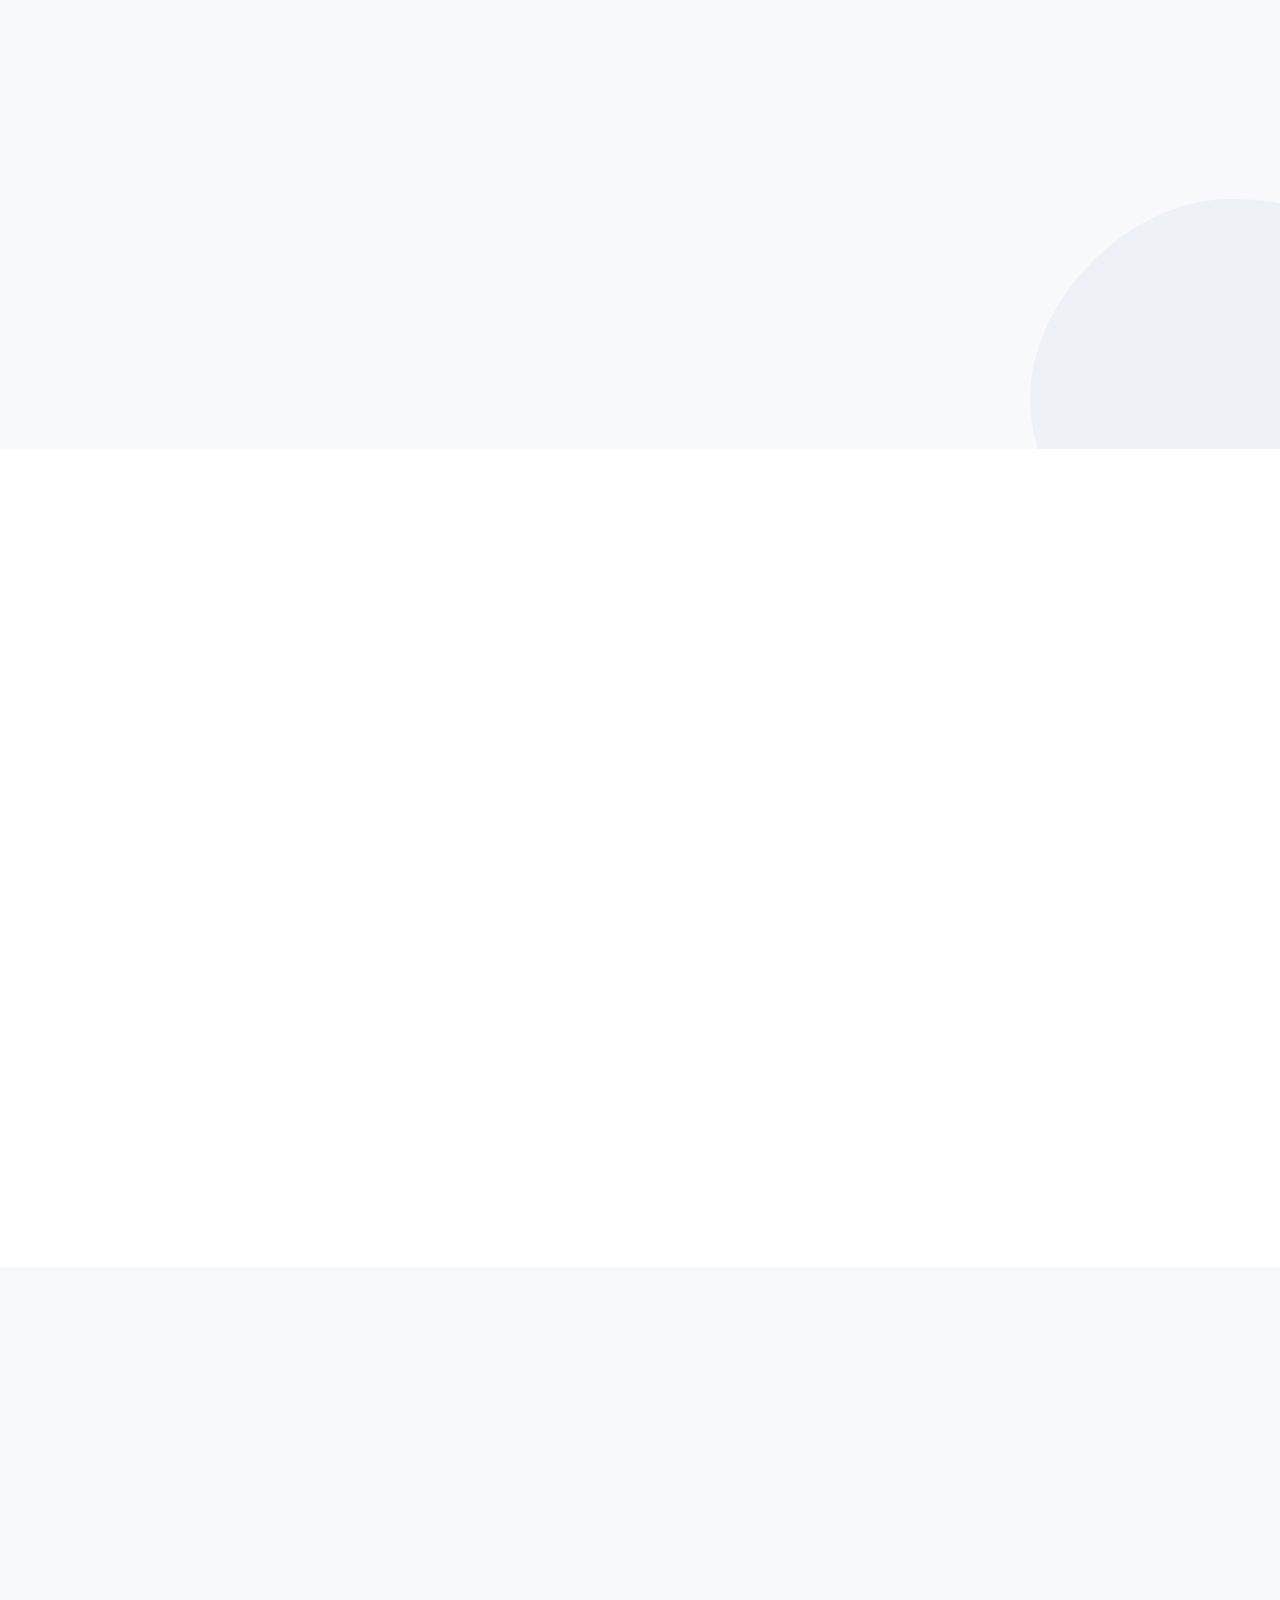
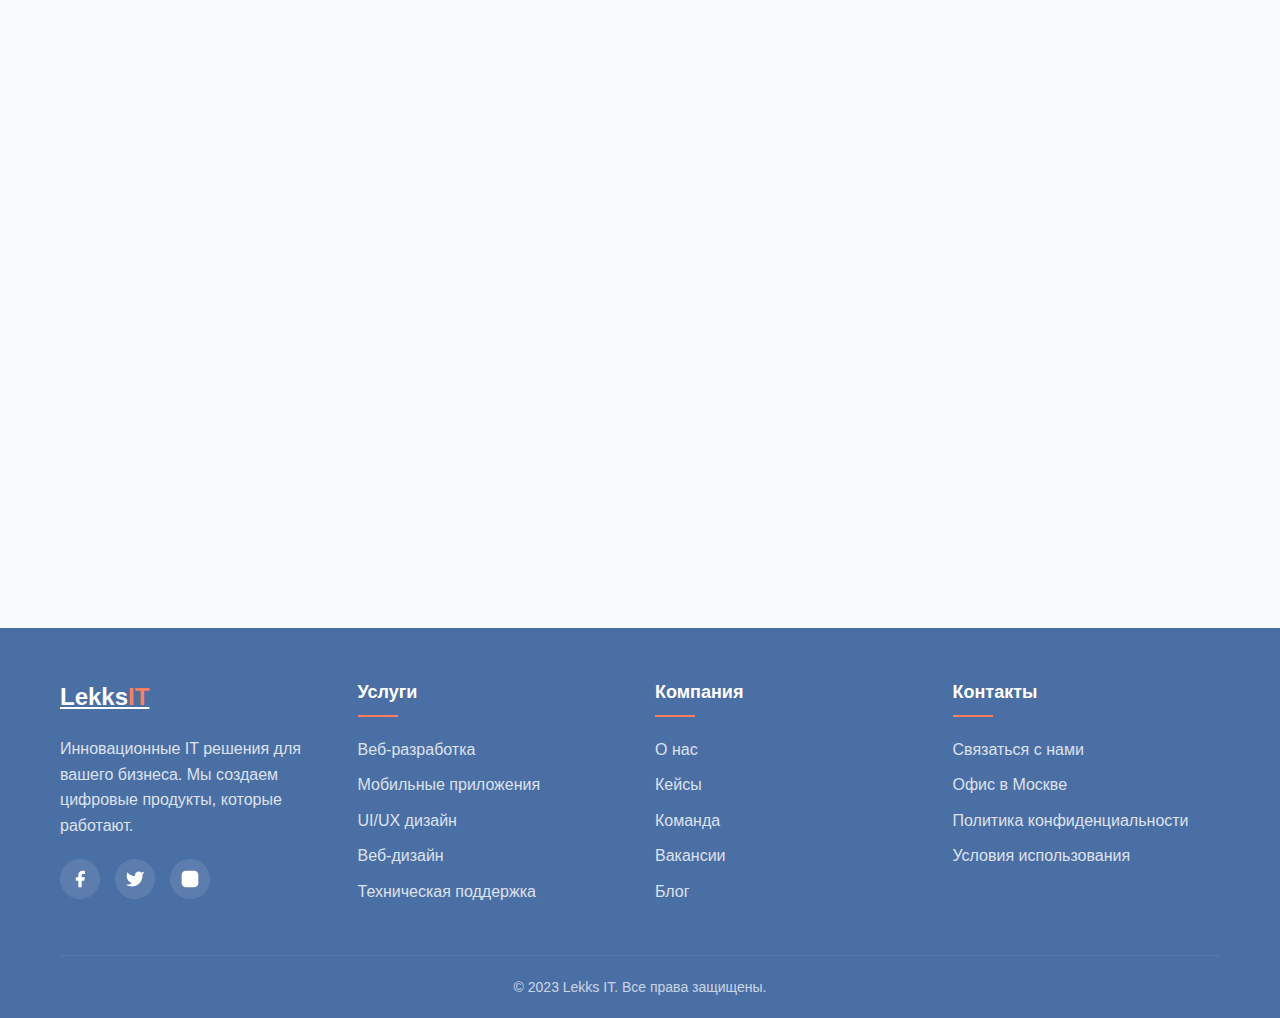
==== commit 0da35797: "Update index.html" ====
--- a/index.html
+++ b/index.html
@@ -111,6 +111,7 @@
 			}
 
 			.hero-content {
+				position: relative;
 				max-width: 600px;
 				z-index: 2;
 			}
@@ -137,7 +138,7 @@
 				font-weight: 600;
 				transition: all 0.3s ease;
 				border: 2px solid var(--primary);
-				background-color: white;
+				background-color: rgba(255, 255, 255, 0);
 				color: var(--primary);
 			}
 
@@ -160,7 +161,7 @@
 			.hero-shapes {
 				position: absolute;
 				top: 0;
-				right: 0;
+				right: 70px;
 				width: 50%;
 				height: 100%;
 				z-index: 1;
@@ -615,35 +616,261 @@
 			}
 
 			@media (max-width: 768px) {
+
+				html.menu-open,
+				html.menu-open body {
+					overflow: hidden;
+					height: 100%;
+				}
+
+				html.menu-open {
+					position: fixed;
+					width: 100%;
+					overflow: hidden;
+				}
+
 				nav ul {
-					display: none;
-				}
-
+					position: absolute;
+					top: 80px;
+					right: -100%;
+					top: 40px;
+					width: 100%;
+					height: calc(100vh - 40px);
+					background-color: white;
+					flex-direction: column;
+					align-items: center;
+					justify-content: flex-start;
+					padding: 20px;
+					margin: 0;
+					transition: right 0.4s ease-in;
+					z-index: 98;
+					overflow-y: auto;
+				}
+
+				nav ul.active {
+					right: 0;
+				}
+
+				nav ul li {
+					margin: 15px 0;
+					width: 100%;
+					text-align: center;
+					opacity: 0;
+					transform: translateX(20px);
+					transition: all 0.3s ease;
+				}
+
+				nav ul.active li {
+					opacity: 1;
+					transform: translateX(0);
+					transition-delay: calc(0.1s * var(--i));
+				}
+
+				nav ul li a {
+					display: block;
+					padding: 12px 0;
+					font-size: 18px;
+					font-weight: 600;
+				}
+
+				/* Стили для кнопки бургера */
 				.mobile-menu-btn {
-					display: block;
-				}
-
-				.hero h1 {
-					font-size: 36px;
-				}
-
-				.hero-buttons {
 					display: flex;
 					flex-direction: column;
-				}
-
-				.btn {
+					justify-content: space-between;
+					width: 30px;
+					height: 24px;
+					background: none;
+					border: none;
+					cursor: pointer;
+					padding: 0;
+					z-index: 99;
+					position: relative;
+					margin-left: auto;
+				}
+
+				.mobile-menu-btn span {
+					display: block;
+					width: 100%;
+					height: 3px;
+					border-radius: 10px;
+					background-color: var(--primary);
+					transition: all 0.3s ease;
+					transform-origin: center;
+				}
+
+				.mobile-menu-btn.active span:nth-child(1) {
+					transform: translateY(10px) rotate(45deg);
+				}
+
+				.mobile-menu-btn.active span:nth-child(2) {
+					opacity: 0;
+				}
+
+				.mobile-menu-btn.active span:nth-child(3) {
+					transform: translateY(-10px) rotate(-45deg);
+				}
+
+				/* Затемнение фона */
+				.menu-overlay {
+					position: fixed;
+					top: 0;
+					left: 0;
+					background-color: rgba(0, 0, 0, 0.5);
+					z-index: 97;
+					opacity: 0;
+					visibility: hidden;
+					transition: all 0.3s ease;
+				}
+
+				.menu-overlay.active {
+					opacity: 1;
+					visibility: visible;
+				}
+
+				/* Блокировка скролла */
+				body.menu-open {
+					overflow: hidden;
+				}
+
+				/* Корректировка хедера */
+				header {
+					padding: 15px 0;
+				}
+
+				.header-container {
+					position: relative;
+				}
+			}
+
+			@media (max-width: 450px) {
+
+				/* Общие корректировки */
+				.container {
+					padding: 0 15px;
+				}
+
+				/* Хедер */
+				header {
+					padding: 15px 0;
+				}
+
+				.logo {
+					font-size: 20px;
+				}
+
+				/* Герой-секция */
+				.hero {
+					padding-top: 70px;
+					height: auto;
+					min-height: 100vh;
+				}
+
+				.hero h1 {
+					font-size: 28px;
 					margin-bottom: 15px;
-					margin-left: 0 !important;
+				}
+
+				.hero p {
+					font-size: 16px;
+					margin-bottom: 20px;
+				}
+
+				.hero-buttons {
+					flex-direction: column;
+				}
+
+				.btn,
+				.btn-accent {
+					width: 100%;
+					margin-left: 0;
+					margin-bottom: 10px;
 					text-align: center;
 				}
 
+				.hero-shapes {
+					right: 0;
+				}
+
+				/* Секции */
 				.section {
-					padding: 70px 0;
+					padding: 60px 0;
 				}
 
 				.section-title h2 {
-					font-size: 30px;
+					font-size: 26px;
+				}
+
+				.section-title p {
+					font-size: 14px;
+				}
+
+				/* Карточки услуг */
+				.services-grid {
+					grid-template-columns: 1fr;
+					gap: 20px;
+				}
+
+				.service-card {
+					padding: 20px;
+				}
+
+				/* О нас */
+				.about-content {
+					padding-right: 0;
+				}
+
+				.about-image {
+					margin-top: 30px;
+				}
+
+				/* Кейсы */
+				.cases-grid {
+					grid-template-columns: 1fr;
+				}
+
+				.case-image {
+					height: 180px;
+				}
+
+				/* Контакты */
+				.contact-container {
+					flex-direction: column;
+					gap: 30px;
+				}
+
+				.contact-form {
+					padding: 20px;
+				}
+
+				/* Футер */
+				.footer-container {
+					grid-template-columns: 1fr;
+					gap: 20px;
+				}
+
+				/* Мобильное меню */
+				nav ul {
+					top: 70px;
+					height: calc(100vh - 70px);
+					padding: 15px;
+				}
+
+				nav ul li a {
+					font-size: 16px;
+					padding: 10px 0;
+				}
+
+				/* Формы */
+				.form-group input,
+				.form-group textarea {
+					padding: 10px 12px;
+				}
+
+				/* Мелкие тексты */
+				.case-tag {
+					font-size: 10px;
+					padding: 3px 6px;
 				}
 			}
 		</style>
@@ -654,7 +881,11 @@
 		<header id="header">
 			<div class="container header-container">
 				<a href="#" class="logo">Lekks<span>IT</span></a>
-				<button class="mobile-menu-btn">☰</button>
+				<button class="mobile-menu-btn">
+					<span></span>
+					<span></span>
+					<span></span>
+				</button>
 				<nav>
 					<ul>
 						<li><a href="#services">Услуги</a></li>
@@ -703,28 +934,30 @@
 				<div class="services-grid">
 					<div class="service-card animate-on-scroll">
 						<svg class="service-icon" viewBox="0 0 24 24" xmlns="http://www.w3.org/2000/svg">
-							<path
-								d="M21 16V8a2 2 0 0 0-1-1.73l-7-4a2 2 0 0 0-2 0l-7 4A2 2 0 0 0 3 8v8a2 2 0 0 0 1 1.73l7 4a2 2 0 0 0 2 0l7-4A2 2 0 0 0 21 16z" />
-							<path d="M3.27 6.96L12 12.01l8.73-5.05M12 22.08V12" />
-						</svg>
+							<path d="M20 4H4c-1.1 0-2 .9-2 2v12c0 1.1.9 2 2 2h16c1.1 0 2-.9 2-2V6c0-1.1-.9-2-2-2zm0 14H4V8h16v10z"/>
+							<path d="M8 15l3-3-3-3m5 6h3" fill="none" stroke="#4A6FA5" stroke-width="2"/>
+						 </svg>
 						<h3>Веб-разработка</h3>
 						<p>Создание современных веб-приложений и сайтов с уникальным дизайном и высокой производительностью.
 						</p>
 					</div>
 					<div class="service-card animate-on-scroll" style="transition-delay: 0.2s">
 						<svg class="service-icon" viewBox="0 0 24 24" xmlns="http://www.w3.org/2000/svg">
-							<path d="M12 2a10 10 0 1 0 10 10 4 4 0 0 1-5 3.87" />
-							<path d="M8 21h8m-4-4v4m-4-8h.01M16 16h.01" />
-						</svg>
+							<rect x="4" y="4" width="7" height="16" rx="1" fill="none" stroke="#4A6FA5" stroke-width="2"/>
+							<rect x="13" y="4" width="7" height="16" rx="1" fill="none" stroke="#4A6FA5" stroke-width="2"/>
+							<path d="M8 8h3m-3 4h3m-3 4h3m3-8h3m-3 4h3m-3 4h3" stroke="#4A6FA5" stroke-width="2" stroke-linecap="round"/>
+						 </svg>
 						<h3>Мобильные приложения</h3>
 						<p>Разработка кроссплатформенных мобильных приложений для iOS и Android с нативным пользовательским
 							опытом.</p>
 					</div>
 					<div class="service-card animate-on-scroll" style="transition-delay: 0.4s">
 						<svg class="service-icon" viewBox="0 0 24 24" xmlns="http://www.w3.org/2000/svg">
-							<path d="M18 6L6 18M6 6l12 12" />
-							<circle cx="12" cy="12" r="10" />
-						</svg>
+							<rect x="3" y="3" width="18" height="18" rx="1" fill="none" stroke="#FF7E5F" stroke-width="2"/>
+							<rect x="6" y="6" width="6" height="6" fill="none" stroke="#FF7E5F" stroke-width="1.5"/>
+							<rect x="6" y="14" width="6" height="4" fill="none" stroke="#FF7E5F" stroke-width="1.5"/>
+							<rect x="14" y="6" width="4" height="12" fill="none" stroke="#FF7E5F" stroke-width="1.5"/>
+						 </svg>
 						<h3>UI/UX дизайн</h3>
 						<p>Проектирование интуитивно понятных интерфейсов, которые повышают вовлеченность пользователей.</p>
 					</div>
@@ -958,9 +1191,11 @@
 				</div>
 			</div>
 		</footer>
-
+		<div class="menu-overlay"></div>
 		<!-- Scripts -->
+
 		<script>
+
 			// Header scroll effect
 			window.addEventListener('scroll', function () {
 				const header = document.getElementById('header');
@@ -969,24 +1204,6 @@
 				} else {
 					header.classList.remove('scrolled');
 				}
-			});
-
-			// Mobile menu toggle
-			const mobileMenuBtn = document.querySelector('.mobile-menu-btn');
-			const nav = document.querySelector('nav ul');
-
-			mobileMenuBtn.addEventListener('click', function () {
-				nav.style.display = nav.style.display === 'flex' ? 'none' : 'flex';
-			});
-
-			// Close mobile menu when clicking on a link
-			const navLinks = document.querySelectorAll('nav ul li a');
-			navLinks.forEach(link => {
-				link.addEventListener('click', function () {
-					if (window.innerWidth <= 768) {
-						nav.style.display = 'none';
-					}
-				});
 			});
 
 			// Animation on scroll
@@ -1023,7 +1240,86 @@
 					}
 				});
 			});
+			// Обновленный JavaScript
+			// Mobile menu
+			const mobileMenuBtn = document.querySelector('.mobile-menu-btn');
+			const nav = document.querySelector('nav ul');
+			const menuOverlay = document.querySelector('.menu-overlay');
+			const html = document.documentElement;
+			let scrollPosition = 0;
+
+			// Функция переключения меню
+			function toggleMenu() {
+				if (html.classList.contains('menu-open')) {
+					closeMenu();
+				} else {
+					openMenu();
+				}
+			}
+
+			// Функция открытия меню
+			function openMenu() {
+				// Сохраняем текущую позицию скролла
+				scrollPosition = window.pageYOffset;
+
+				// Блокируем скролл и фиксируем позицию
+				html.classList.add('menu-open');
+				html.style.top = `-${scrollPosition}px`;
+
+				// Открываем меню
+				mobileMenuBtn.classList.add('active');
+				nav.classList.add('active');
+				menuOverlay.classList.add('active');
+			}
+
+			// Функция закрытия меню
+			function closeMenu() {
+				// Разблокируем скролл и восстанавливаем позицию
+				html.classList.remove('menu-open');
+				window.scrollTo(0, scrollPosition);
+				html.style.top = '';
+
+				// Закрываем меню
+				mobileMenuBtn.classList.remove('active');
+				nav.classList.remove('active');
+				menuOverlay.classList.remove('active');
+			}
+
+			// Остальной код обработчиков оставляем без изменений
+			document.querySelectorAll('nav ul li').forEach((li, index) => {
+				li.style.setProperty('--i', index);
+			});
+
+			mobileMenuBtn.addEventListener('click', toggleMenu);
+			menuOverlay.addEventListener('click', closeMenu);
+
+			document.querySelectorAll('nav ul li a').forEach(link => {
+				link.addEventListener('click', function (e) {
+					closeMenu();
+					if (this.getAttribute('href').startsWith('#')) {
+						e.preventDefault();
+						const targetId = this.getAttribute('href');
+						if (targetId !== '#') {
+							setTimeout(() => {
+								const targetElement = document.querySelector(targetId);
+								if (targetElement) {
+									window.scrollTo({
+										top: targetElement.offsetTop - 80,
+										behavior: 'smooth'
+									});
+								}
+							}, 300);
+						}
+					}
+				});
+			});
+
+			window.addEventListener('resize', function () {
+				if (window.innerWidth > 768) {
+					closeMenu();
+				}
+			});
 		</script>
 	</body>
 
-</html>+</html>
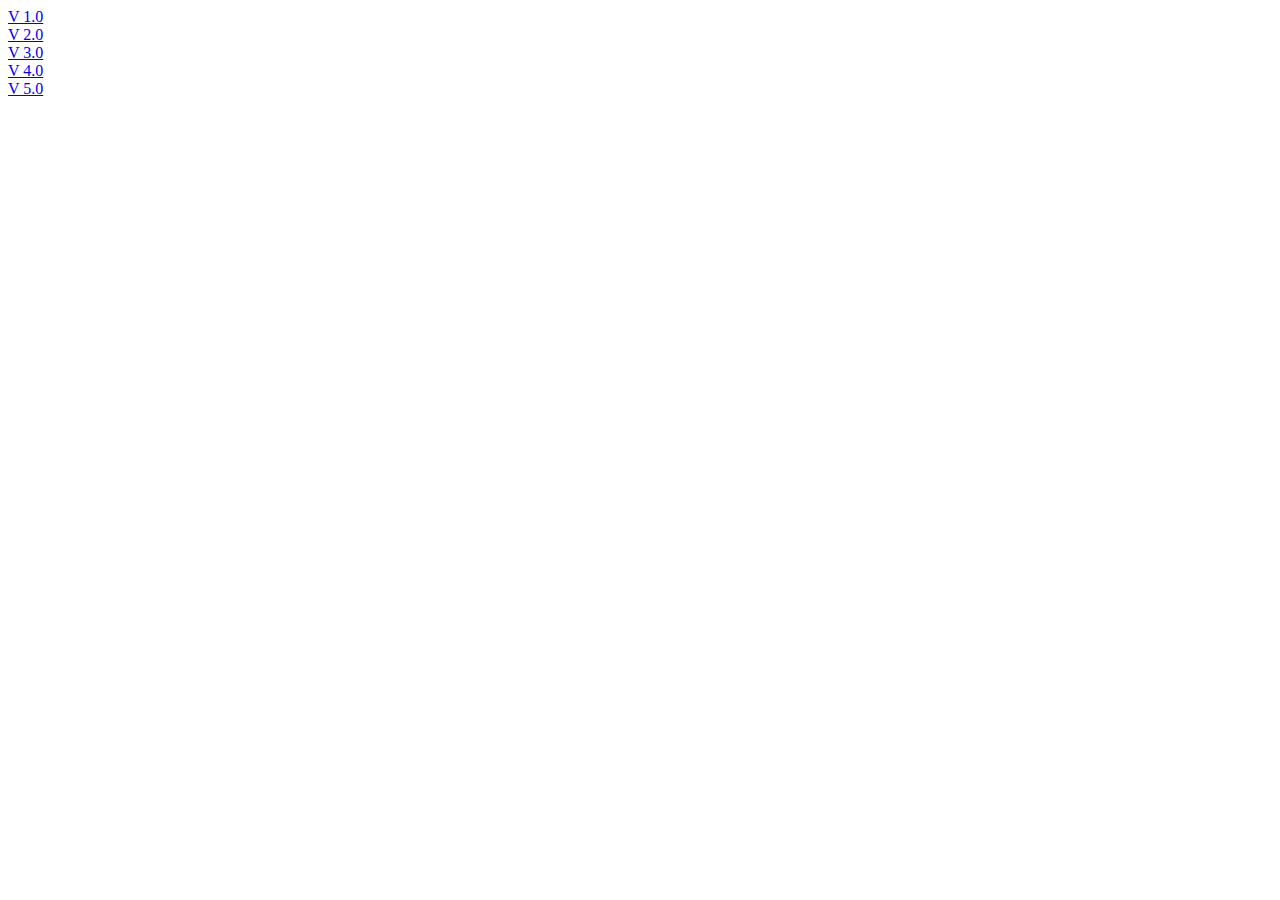
==== commit 442ba616: "Add files via upload" ====
--- a/index.html
+++ b/index.html
@@ -1,1325 +1,15 @@
 <!DOCTYPE html>
-<html lang="ru">
-
-	<head>
-		<meta charset="UTF-8">
-		<meta name="viewport" content="width=device-width, initial-scale=1.0">
-		<title>Lekks IT - IT решения для вашего бизнеса</title>
-		<link rel="stylesheet" href="https://cdnjs.cloudflare.com/ajax/libs/animate.css/4.1.1/animate.min.css">
-		<style>
-			:root {
-				--primary: #4A6FA5;
-				--secondary: #6B8CBE;
-				--accent: #FF7E5F;
-				--text: #333333;
-				--light: #F8F9FA;
-			}
-
-			* {
-				margin: 0;
-				padding: 0;
-				box-sizing: border-box;
-				font-family: 'Inter', sans-serif;
-			}
-
-			body {
-				background-color: #FFFFFF;
-				color: var(--text);
-				line-height: 1.6;
-				overflow-x: hidden;
-			}
-
-			.container {
-				width: 100%;
-				max-width: 1200px;
-				margin: 0 auto;
-				padding: 0 20px;
-			}
-
-			/* Header */
-			header {
-				position: fixed;
-				top: 0;
-				left: 0;
-				width: 100%;
-				padding: 20px 0;
-				background-color: rgba(255, 255, 255, 0.95);
-				box-shadow: 0 2px 10px rgba(0, 0, 0, 0.05);
-				z-index: 100;
-				transition: all 0.3s ease;
-			}
-
-			header.scrolled {
-				padding: 15px 0;
-				box-shadow: 0 4px 15px rgba(0, 0, 0, 0.1);
-			}
-
-			.header-container {
-				display: flex;
-				justify-content: space-between;
-				align-items: center;
-			}
-
-			.logo {
-				font-size: 24px;
-				font-weight: 700;
-				color: var(--primary);
-				text-decoration: none;
-			}
-
-			.logo span {
-				color: var(--accent);
-			}
-
-			nav ul {
-				display: flex;
-				list-style: none;
-			}
-
-			nav ul li {
-				margin-left: 30px;
-			}
-
-			nav ul li a {
-				text-decoration: none;
-				color: var(--text);
-				font-weight: 500;
-				transition: color 0.3s;
-			}
-
-			nav ul li a:hover {
-				color: var(--primary);
-			}
-
-			.mobile-menu-btn {
-				display: none;
-				background: none;
-				border: none;
-				font-size: 24px;
-				cursor: pointer;
-				color: var(--primary);
-			}
-
-			/* Hero Section */
-			.hero {
-				height: 100vh;
-				display: flex;
-				align-items: center;
-				padding-top: 80px;
-				position: relative;
-				overflow: hidden;
-			}
-
-			.hero-content {
-				position: relative;
-				max-width: 600px;
-				z-index: 2;
-			}
-
-			.hero h1 {
-				font-size: 48px;
-				font-weight: 700;
-				margin-bottom: 20px;
-				color: var(--primary);
-			}
-
-			.hero p {
-				font-size: 18px;
-				margin-bottom: 30px;
-				color: var(--text);
-				opacity: 0.9;
-			}
-
-			.btn {
-				display: inline-block;
-				padding: 12px 30px;
-				border-radius: 50px;
-				text-decoration: none;
-				font-weight: 600;
-				transition: all 0.3s ease;
-				border: 2px solid var(--primary);
-				background-color: rgba(255, 255, 255, 0);
-				color: var(--primary);
-			}
-
-			.btn:hover {
-				background-color: var(--primary);
-				color: white;
-			}
-
-			.btn-accent {
-				border-color: var(--accent);
-				color: var(--accent);
-				margin-left: 15px;
-			}
-
-			.btn-accent:hover {
-				background-color: var(--accent);
-				color: white;
-			}
-
-			.hero-shapes {
-				position: absolute;
-				top: 0;
-				right: 70px;
-				width: 50%;
-				height: 100%;
-				z-index: 1;
-			}
-
-			.shape {
-				position: absolute;
-				opacity: 0.1;
-			}
-
-			.shape-1 {
-				top: 20%;
-				right: 10%;
-				width: 300px;
-				height: 300px;
-				fill: var(--primary);
-				animation: float 6s ease-in-out infinite;
-			}
-
-			.shape-2 {
-				bottom: 15%;
-				right: 25%;
-				width: 200px;
-				height: 200px;
-				fill: var(--accent);
-				animation: float 8s ease-in-out infinite;
-			}
-
-			.shape-3 {
-				top: 50%;
-				right: 15%;
-				width: 150px;
-				height: 150px;
-				fill: var(--secondary);
-				animation: float 5s ease-in-out infinite;
-			}
-
-			@keyframes float {
-				0% {
-					transform: translateY(0px);
-				}
-
-				50% {
-					transform: translateY(-20px);
-				}
-
-				100% {
-					transform: translateY(0px);
-				}
-			}
-
-			/* Services Section */
-			.section {
-				padding: 100px 0;
-			}
-
-			.section-title {
-				text-align: center;
-				margin-bottom: 60px;
-			}
-
-			.section-title h2 {
-				font-size: 36px;
-				color: var(--primary);
-				margin-bottom: 15px;
-			}
-
-			.section-title p {
-				max-width: 700px;
-				margin: 0 auto;
-				color: var(--text);
-				opacity: 0.8;
-			}
-
-			.services-grid {
-				display: grid;
-				grid-template-columns: repeat(auto-fit, minmax(300px, 1fr));
-				gap: 30px;
-			}
-
-			.service-card {
-				background-color: white;
-				border-radius: 10px;
-				padding: 30px;
-				box-shadow: 0 5px 15px rgba(0, 0, 0, 0.05);
-				transition: transform 0.3s ease, box-shadow 0.3s ease;
-				position: relative;
-				overflow: hidden;
-				z-index: 1;
-			}
-
-			.service-card:hover {
-				transform: translateY(-10px);
-				box-shadow: 0 15px 30px rgba(0, 0, 0, 0.1);
-			}
-
-			.service-card::before {
-				content: '';
-				position: absolute;
-				top: 0;
-				left: 0;
-				width: 100%;
-				height: 5px;
-				background-color: var(--primary);
-				z-index: 2;
-			}
-
-			.service-card:nth-child(2)::before {
-				background-color: var(--secondary);
-			}
-
-			.service-card:nth-child(3)::before {
-				background-color: var(--accent);
-			}
-
-			.service-icon {
-				width: 60px;
-				height: 60px;
-				margin-bottom: 20px;
-				fill: var(--primary);
-			}
-
-			.service-card:nth-child(2) .service-icon {
-				fill: var(--secondary);
-			}
-
-			.service-card:nth-child(3) .service-icon {
-				fill: var(--accent);
-			}
-
-			.service-card h3 {
-				font-size: 22px;
-				margin-bottom: 15px;
-				color: var(--primary);
-			}
-
-			.service-card:nth-child(2) h3 {
-				color: var(--secondary);
-			}
-
-			.service-card:nth-child(3) h3 {
-				color: var(--accent);
-			}
-
-			/* About Section */
-			.about {
-				background-color: var(--light);
-				position: relative;
-				overflow: hidden;
-			}
-
-			.about-container {
-				display: flex;
-				align-items: center;
-				position: relative;
-				z-index: 2;
-			}
-
-			.about-content {
-				flex: 1;
-				padding-right: 50px;
-			}
-
-			.about-image {
-				flex: 1;
-				position: relative;
-			}
-
-			.about-image img {
-				width: 100%;
-				border-radius: 10px;
-				box-shadow: 0 20px 40px rgba(0, 0, 0, 0.1);
-			}
-
-			.about-shape {
-				position: absolute;
-				width: 500px;
-				height: 500px;
-				right: -200px;
-				bottom: -200px;
-				fill: var(--primary);
-				opacity: 0.05;
-				z-index: 1;
-			}
-
-			/* Cases Section */
-			.cases-grid {
-				display: grid;
-				grid-template-columns: repeat(auto-fit, minmax(350px, 1fr));
-				gap: 30px;
-			}
-
-			.case-card {
-				border-radius: 10px;
-				overflow: hidden;
-				box-shadow: 0 5px 15px rgba(0, 0, 0, 0.05);
-				transition: transform 0.3s ease;
-				position: relative;
-			}
-
-			.case-card:hover {
-				transform: translateY(-10px);
-			}
-
-			.case-image {
-				height: 250px;
-				overflow: hidden;
-			}
-
-			.case-image img {
-				width: 100%;
-				height: 100%;
-				object-fit: cover;
-				transition: transform 0.5s ease;
-			}
-
-			.case-card:hover .case-image img {
-				transform: scale(1.1);
-			}
-
-			.case-content {
-				padding: 20px;
-				background-color: white;
-			}
-
-			.case-content h3 {
-				font-size: 20px;
-				margin-bottom: 10px;
-				color: var(--primary);
-			}
-
-			.case-content p {
-				margin-bottom: 15px;
-				color: var(--text);
-				opacity: 0.8;
-			}
-
-			.case-tag {
-				display: inline-block;
-				padding: 5px 10px;
-				background-color: var(--light);
-				border-radius: 5px;
-				font-size: 12px;
-				color: var(--primary);
-				margin-right: 5px;
-			}
-
-			/* Contact Section */
-			.contact {
-				background-color: var(--light);
-			}
-
-			.contact-container {
-				display: flex;
-				gap: 50px;
-			}
-
-			.contact-info {
-				flex: 1;
-			}
-
-			.contact-info h3 {
-				font-size: 24px;
-				color: var(--primary);
-				margin-bottom: 20px;
-			}
-
-			.contact-details {
-				margin-bottom: 30px;
-			}
-
-			.contact-item {
-				display: flex;
-				align-items: center;
-				margin-bottom: 15px;
-			}
-
-			.contact-icon {
-				width: 40px;
-				height: 40px;
-				margin-right: 15px;
-				fill: var(--primary);
-			}
-
-			.contact-form {
-				flex: 1;
-				background-color: white;
-				padding: 30px;
-				border-radius: 10px;
-				box-shadow: 0 5px 15px rgba(0, 0, 0, 0.05);
-			}
-
-			.form-group {
-				margin-bottom: 20px;
-			}
-
-			.form-group label {
-				display: block;
-				margin-bottom: 8px;
-				font-weight: 500;
-				color: var(--text);
-			}
-
-			.form-group input,
-			.form-group textarea {
-				width: 100%;
-				padding: 12px 15px;
-				border: 1px solid #ddd;
-				border-radius: 5px;
-				font-size: 16px;
-				transition: border-color 0.3s;
-			}
-
-			.form-group input:focus,
-			.form-group textarea:focus {
-				border-color: var(--primary);
-				outline: none;
-			}
-
-			.form-group textarea {
-				min-height: 120px;
-				resize: vertical;
-			}
-
-			/* Footer */
-			footer {
-				background-color: var(--primary);
-				color: white;
-				padding: 50px 0 20px;
-			}
-
-			.footer-container {
-				display: grid;
-				grid-template-columns: repeat(auto-fit, minmax(200px, 1fr));
-				gap: 30px;
-				margin-bottom: 40px;
-			}
-
-			.footer-logo {
-				font-size: 24px;
-				font-weight: 700;
-				color: white;
-				margin-bottom: 20px;
-				display: inline-block;
-			}
-
-			.footer-logo span {
-				color: var(--accent);
-			}
-
-			.footer-about p {
-				opacity: 0.8;
-				margin-bottom: 20px;
-			}
-
-			.social-links {
-				display: flex;
-				gap: 15px;
-			}
-
-			.social-link {
-				display: flex;
-				align-items: center;
-				justify-content: center;
-				width: 40px;
-				height: 40px;
-				border-radius: 50%;
-				background-color: rgba(255, 255, 255, 0.1);
-				transition: background-color 0.3s;
-			}
-
-			.social-link:hover {
-				background-color: var(--accent);
-			}
-
-			.social-icon {
-				width: 20px;
-				height: 20px;
-				fill: white;
-			}
-
-			.footer-links h4 {
-				font-size: 18px;
-				margin-bottom: 20px;
-				position: relative;
-				padding-bottom: 10px;
-			}
-
-			.footer-links h4::after {
-				content: '';
-				position: absolute;
-				left: 0;
-				bottom: 0;
-				width: 40px;
-				height: 2px;
-				background-color: var(--accent);
-			}
-
-			.footer-links ul {
-				list-style: none;
-			}
-
-			.footer-links ul li {
-				margin-bottom: 10px;
-			}
-
-			.footer-links ul li a {
-				color: white;
-				opacity: 0.8;
-				text-decoration: none;
-				transition: opacity 0.3s;
-			}
-
-			.footer-links ul li a:hover {
-				opacity: 1;
-			}
-
-			.footer-bottom {
-				text-align: center;
-				padding-top: 20px;
-				border-top: 1px solid rgba(255, 255, 255, 0.1);
-				font-size: 14px;
-				opacity: 0.7;
-			}
-
-			/* Animations */
-			.animate-on-scroll {
-				opacity: 0;
-				transform: translateY(30px);
-				transition: opacity 0.6s ease, transform 0.6s ease;
-			}
-
-			.animate-on-scroll.animated {
-				opacity: 1;
-				transform: translateY(0);
-			}
-
-			/* Responsive */
-			@media (max-width: 992px) {
-				.about-container {
-					flex-direction: column;
-				}
-
-				.about-content {
-					padding-right: 0;
-					margin-bottom: 40px;
-				}
-
-				.contact-container {
-					flex-direction: column;
-				}
-			}
-
-			@media (max-width: 768px) {
-
-				html.menu-open,
-				html.menu-open body {
-					overflow: hidden;
-					height: 100%;
-				}
-
-				html.menu-open {
-					position: fixed;
-					width: 100%;
-					overflow: hidden;
-				}
-
-				nav ul {
-					position: absolute;
-					top: 80px;
-					right: -100%;
-					top: 40px;
-					width: 100%;
-					height: calc(100vh - 40px);
-					background-color: white;
-					flex-direction: column;
-					align-items: center;
-					justify-content: flex-start;
-					padding: 20px;
-					margin: 0;
-					transition: right 0.4s ease-in;
-					z-index: 98;
-					overflow-y: auto;
-				}
-
-				nav ul.active {
-					right: 0;
-				}
-
-				nav ul li {
-					margin: 15px 0;
-					width: 100%;
-					text-align: center;
-					opacity: 0;
-					transform: translateX(20px);
-					transition: all 0.3s ease;
-				}
-
-				nav ul.active li {
-					opacity: 1;
-					transform: translateX(0);
-					transition-delay: calc(0.1s * var(--i));
-				}
-
-				nav ul li a {
-					display: block;
-					padding: 12px 0;
-					font-size: 18px;
-					font-weight: 600;
-				}
-
-				/* Стили для кнопки бургера */
-				.mobile-menu-btn {
-					display: flex;
-					flex-direction: column;
-					justify-content: space-between;
-					width: 30px;
-					height: 24px;
-					background: none;
-					border: none;
-					cursor: pointer;
-					padding: 0;
-					z-index: 99;
-					position: relative;
-					margin-left: auto;
-				}
-
-				.mobile-menu-btn span {
-					display: block;
-					width: 100%;
-					height: 3px;
-					border-radius: 10px;
-					background-color: var(--primary);
-					transition: all 0.3s ease;
-					transform-origin: center;
-				}
-
-				.mobile-menu-btn.active span:nth-child(1) {
-					transform: translateY(10px) rotate(45deg);
-				}
-
-				.mobile-menu-btn.active span:nth-child(2) {
-					opacity: 0;
-				}
-
-				.mobile-menu-btn.active span:nth-child(3) {
-					transform: translateY(-10px) rotate(-45deg);
-				}
-
-				/* Затемнение фона */
-				.menu-overlay {
-					position: fixed;
-					top: 0;
-					left: 0;
-					background-color: rgba(0, 0, 0, 0.5);
-					z-index: 97;
-					opacity: 0;
-					visibility: hidden;
-					transition: all 0.3s ease;
-				}
-
-				.menu-overlay.active {
-					opacity: 1;
-					visibility: visible;
-				}
-
-				/* Блокировка скролла */
-				body.menu-open {
-					overflow: hidden;
-				}
-
-				/* Корректировка хедера */
-				header {
-					padding: 15px 0;
-				}
-
-				.header-container {
-					position: relative;
-				}
-			}
-
-			@media (max-width: 450px) {
-
-				/* Общие корректировки */
-				.container {
-					padding: 0 15px;
-				}
-
-				/* Хедер */
-				header {
-					padding: 15px 0;
-				}
-
-				.logo {
-					font-size: 20px;
-				}
-
-				/* Герой-секция */
-				.hero {
-					padding-top: 70px;
-					height: auto;
-					min-height: 100vh;
-				}
-
-				.hero h1 {
-					font-size: 28px;
-					margin-bottom: 15px;
-				}
-
-				.hero p {
-					font-size: 16px;
-					margin-bottom: 20px;
-				}
-
-				.hero-buttons {
-					flex-direction: column;
-				}
-
-				.btn,
-				.btn-accent {
-					width: 100%;
-					margin-left: 0;
-					margin-bottom: 10px;
-					text-align: center;
-				}
-
-				.hero-shapes {
-					right: 0;
-				}
-
-				/* Секции */
-				.section {
-					padding: 60px 0;
-				}
-
-				.section-title h2 {
-					font-size: 26px;
-				}
-
-				.section-title p {
-					font-size: 14px;
-				}
-
-				/* Карточки услуг */
-				.services-grid {
-					grid-template-columns: 1fr;
-					gap: 20px;
-				}
-
-				.service-card {
-					padding: 20px;
-				}
-
-				/* О нас */
-				.about-content {
-					padding-right: 0;
-				}
-
-				.about-image {
-					margin-top: 30px;
-				}
-
-				/* Кейсы */
-				.cases-grid {
-					grid-template-columns: 1fr;
-				}
-
-				.case-image {
-					height: 180px;
-				}
-
-				/* Контакты */
-				.contact-container {
-					flex-direction: column;
-					gap: 30px;
-				}
-
-				.contact-form {
-					padding: 20px;
-				}
-
-				/* Футер */
-				.footer-container {
-					grid-template-columns: 1fr;
-					gap: 20px;
-				}
-
-				/* Мобильное меню */
-				nav ul {
-					top: 70px;
-					height: calc(100vh - 70px);
-					padding: 15px;
-				}
-
-				nav ul li a {
-					font-size: 16px;
-					padding: 10px 0;
-				}
-
-				/* Формы */
-				.form-group input,
-				.form-group textarea {
-					padding: 10px 12px;
-				}
-
-				/* Мелкие тексты */
-				.case-tag {
-					font-size: 10px;
-					padding: 3px 6px;
-				}
-			}
-		</style>
-	</head>
-
-	<body>
-		<!-- Header -->
-		<header id="header">
-			<div class="container header-container">
-				<a href="#" class="logo">Lekks<span>IT</span></a>
-				<button class="mobile-menu-btn">
-					<span></span>
-					<span></span>
-					<span></span>
-				</button>
-				<nav>
-					<ul>
-						<li><a href="#services">Услуги</a></li>
-						<li><a href="#about">О нас</a></li>
-						<li><a href="#cases">Кейсы</a></li>
-						<li><a href="#contact">Контакты</a></li>
-					</ul>
-				</nav>
-			</div>
-		</header>
-
-		<!-- Hero Section -->
-		<section class="hero">
-			<div class="container">
-				<div class="hero-content animate-on-scroll">
-					<h1>Инновационные IT решения для вашего бизнеса</h1>
-					<p>Мы создаем современные цифровые продукты, которые помогают компаниям расти и развиваться в эпоху
-						цифровой трансформации.</p>
-					<div class="hero-buttons">
-						<a href="#contact" class="btn">Обсудить проект</a>
-						<a href="#cases" class="btn btn-accent">Наши работы</a>
-					</div>
-				</div>
-			</div>
-			<div class="hero-shapes">
-				<svg class="shape shape-1" viewBox="0 0 200 200" xmlns="http://www.w3.org/2000/svg">
-					<path d="M50 100 C50 50 150 50 150 100 C150 150 50 150 50 100 Z" />
-				</svg>
-				<svg class="shape shape-2" viewBox="0 0 200 200" xmlns="http://www.w3.org/2000/svg">
-					<rect x="50" y="50" width="100" height="100" rx="20" />
-				</svg>
-				<svg class="shape shape-3" viewBox="0 0 200 200" xmlns="http://www.w3.org/2000/svg">
-					<polygon points="100,20 180,180 20,180" />
-				</svg>
-			</div>
-		</section>
-
-		<!-- Services Section -->
-		<section id="services" class="section">
-			<div class="container">
-				<div class="section-title animate-on-scroll">
-					<h2>Наши услуги</h2>
-					<p>Мы предлагаем комплексные IT решения, которые помогут вашему бизнесу стать более эффективным и
-						конкурентоспособным.</p>
-				</div>
-				<div class="services-grid">
-					<div class="service-card animate-on-scroll">
-						<svg class="service-icon" viewBox="0 0 24 24" xmlns="http://www.w3.org/2000/svg">
-							<path d="M20 4H4c-1.1 0-2 .9-2 2v12c0 1.1.9 2 2 2h16c1.1 0 2-.9 2-2V6c0-1.1-.9-2-2-2zm0 14H4V8h16v10z"/>
-							<path d="M8 15l3-3-3-3m5 6h3" fill="none" stroke="#4A6FA5" stroke-width="2"/>
-						 </svg>
-						<h3>Веб-разработка</h3>
-						<p>Создание современных веб-приложений и сайтов с уникальным дизайном и высокой производительностью.
-						</p>
-					</div>
-					<div class="service-card animate-on-scroll" style="transition-delay: 0.2s">
-						<svg class="service-icon" viewBox="0 0 24 24" xmlns="http://www.w3.org/2000/svg">
-							<rect x="4" y="4" width="7" height="16" rx="1" fill="none" stroke="#4A6FA5" stroke-width="2"/>
-							<rect x="13" y="4" width="7" height="16" rx="1" fill="none" stroke="#4A6FA5" stroke-width="2"/>
-							<path d="M8 8h3m-3 4h3m-3 4h3m3-8h3m-3 4h3m-3 4h3" stroke="#4A6FA5" stroke-width="2" stroke-linecap="round"/>
-						 </svg>
-						<h3>Мобильные приложения</h3>
-						<p>Разработка кроссплатформенных мобильных приложений для iOS и Android с нативным пользовательским
-							опытом.</p>
-					</div>
-					<div class="service-card animate-on-scroll" style="transition-delay: 0.4s">
-						<svg class="service-icon" viewBox="0 0 24 24" xmlns="http://www.w3.org/2000/svg">
-							<rect x="3" y="3" width="18" height="18" rx="1" fill="none" stroke="#FF7E5F" stroke-width="2"/>
-							<rect x="6" y="6" width="6" height="6" fill="none" stroke="#FF7E5F" stroke-width="1.5"/>
-							<rect x="6" y="14" width="6" height="4" fill="none" stroke="#FF7E5F" stroke-width="1.5"/>
-							<rect x="14" y="6" width="4" height="12" fill="none" stroke="#FF7E5F" stroke-width="1.5"/>
-						 </svg>
-						<h3>UI/UX дизайн</h3>
-						<p>Проектирование интуитивно понятных интерфейсов, которые повышают вовлеченность пользователей.</p>
-					</div>
-				</div>
-			</div>
-		</section>
-
-		<!-- About Section -->
-		<section id="about" class="section about">
-			<div class="container">
-				<div class="about-container">
-					<div class="about-content animate-on-scroll">
-						<h2>О компании Lekks IT</h2>
-						<p>Lekks IT - это команда профессионалов с более чем 10-летним опытом в разработке программного
-							обеспечения. Мы объединяем креативность, техническое мастерство и глубокое понимание
-							бизнес-процессов.</p>
-						<p>Наша миссия - помогать компаниям трансформироваться в цифровую эпоху, создавая инновационные
-							решения, которые действительно работают.</p>
-						<a href="#contact" class="btn" style="margin-top: 20px;">Связаться с нами</a>
-					</div>
-					<div class="about-image animate-on-scroll" style="transition-delay: 0.2s">
-						<img
-							src="https://images.unsplash.com/photo-1552664730-d307ca884978?ixlib=rb-1.2.1&auto=format&fit=crop&w=1000&q=80"
-							alt="Наша команда">
-					</div>
-				</div>
-				<svg class="about-shape" viewBox="0 0 500 500" xmlns="http://www.w3.org/2000/svg">
-					<path
-						d="M250 50 C400 50 450 150 450 250 C450 350 350 450 250 450 C150 450 50 350 50 250 C50 150 150 50 250 50 Z" />
-				</svg>
-			</div>
-		</section>
-
-		<!-- Cases Section -->
-		<section id="cases" class="section">
-			<div class="container">
-				<div class="section-title animate-on-scroll">
-					<h2>Наши кейсы</h2>
-					<p>Реализованные проекты, которые помогли нашим клиентам достичь своих бизнес-целей.</p>
-				</div>
-				<div class="cases-grid">
-					<div class="case-card animate-on-scroll">
-						<div class="case-image">
-							<img
-								src="https://images.unsplash.com/photo-1467232004584-a241de8bcf5d?ixlib=rb-1.2.1&auto=format&fit=crop&w=1000&q=80"
-								alt="Кейс 1">
-						</div>
-						<div class="case-content">
-							<h3>Маркетплейс для ритейла</h3>
-							<p>Разработка платформы для онлайн-продаж с интеграцией CRM и системой аналитики.</p>
-							<span class="case-tag">Веб-разработка</span>
-							<span class="case-tag">UI/UX</span>
-						</div>
-					</div>
-					<div class="case-card animate-on-scroll" style="transition-delay: 0.2s">
-						<div class="case-image">
-							<img
-								src="https://images.unsplash.com/photo-1555774698-0b77e0d5fac6?ixlib=rb-1.2.1&auto=format&fit=crop&w=1000&q=80"
-								alt="Кейс 2">
-						</div>
-						<div class="case-content">
-							<h3>Мобильное приложение для доставки</h3>
-							<p>Кроссплатформенное приложение с геолокацией и системой уведомлений.</p>
-							<span class="case-tag">Мобильная разработка</span>
-							<span class="case-tag">Backend</span>
-						</div>
-					</div>
-					<div class="case-card animate-on-scroll" style="transition-delay: 0.4s">
-						<div class="case-image">
-							<img
-								src="https://images.unsplash.com/photo-1522071820081-009f0129c71c?ixlib=rb-1.2.1&auto=format&fit=crop&w=1000&q=80"
-								alt="Кейс 3">
-						</div>
-						<div class="case-content">
-							<h3>Корпоративный портал</h3>
-							<p>Система для автоматизации внутренних процессов крупной компании.</p>
-							<span class="case-tag">Веб-разработка</span>
-							<span class="case-tag">Интеграции</span>
-						</div>
-					</div>
-				</div>
-			</div>
-		</section>
-
-		<!-- Contact Section -->
-		<section id="contact" class="section contact">
-			<div class="container">
-				<div class="section-title animate-on-scroll">
-					<h2>Свяжитесь с нами</h2>
-					<p>Готовы обсудить ваш проект или просто хотите узнать больше о наших услугах? Напишите нам!</p>
-				</div>
-				<div class="contact-container">
-					<div class="contact-info animate-on-scroll">
-						<h3>Контактная информация</h3>
-						<div class="contact-details">
-							<div class="contact-item">
-								<svg class="contact-icon" viewBox="0 0 24 24" xmlns="http://www.w3.org/2000/svg">
-									<path
-										d="M22 16.92v3a2 2 0 0 1-2.18 2 19.79 19.79 0 0 1-8.63-3.07 19.5 19.5 0 0 1-6-6 19.79 19.79 0 0 1-3.07-8.67A2 2 0 0 1 4.11 2h3a2 2 0 0 1 2 1.72 12.84 12.84 0 0 0 .7 2.81 2 2 0 0 1-.45 2.11L8.09 9.91a16 16 0 0 0 6 6l1.27-1.27a2 2 0 0 1 2.11-.45 12.84 12.84 0 0 0 2.81.7A2 2 0 0 1 22 16.92z" />
-								</svg>
-								<span>+7 (123) 456-78-90</span>
-							</div>
-							<div class="contact-item">
-								<svg class="contact-icon" viewBox="0 0 24 24" xmlns="http://www.w3.org/2000/svg">
-									<path d="M4 4h16c1.1 0 2 .9 2 2v12c0 1.1-.9 2-2 2H4c-1.1 0-2-.9-2-2V6c0-1.1.9-2 2-2z" />
-									<path d="M22 6l-10 7L2 6" />
-								</svg>
-								<span>info@lekkit.ru</span>
-							</div>
-							<div class="contact-item">
-								<svg class="contact-icon" viewBox="0 0 24 24" xmlns="http://www.w3.org/2000/svg">
-									<path d="M21 10c0 7-9 13-9 13s-9-6-9-13a9 9 0 0 1 18 0z" />
-									<circle cx="12" cy="10" r="3" />
-								</svg>
-								<span>г. Москва, ул. Примерная, 123</span>
-							</div>
-						</div>
-						<div class="social-links">
-							<a href="#" class="social-link">
-								<svg class="social-icon" viewBox="0 0 24 24" xmlns="http://www.w3.org/2000/svg">
-									<path d="M18 2h-3a5 5 0 0 0-5 5v3H7v4h3v8h4v-8h3l1-4h-4V7a1 1 0 0 1 1-1h3z" />
-								</svg>
-							</a>
-							<a href="#" class="social-link">
-								<svg class="social-icon" viewBox="0 0 24 24" xmlns="http://www.w3.org/2000/svg">
-									<path
-										d="M23 3a10.9 10.9 0 0 1-3.14 1.53 4.48 4.48 0 0 0-7.86 3v1A10.66 10.66 0 0 1 3 4s-4 9 5 13a11.64 11.64 0 0 1-7 2c9 5 20 0 20-11.5a4.5 4.5 0 0 0-.08-.83A7.72 7.72 0 0 0 23 3z" />
-								</svg>
-							</a>
-							<a href="#" class="social-link">
-								<svg class="social-icon" viewBox="0 0 24 24" xmlns="http://www.w3.org/2000/svg">
-									<rect x="2" y="2" width="20" height="20" rx="5" ry="5" />
-									<path d="M16 11.37A4 4 0 1 1 12.63 8 4 4 0 0 1 16 11.37z" />
-									<line x1="17.5" y1="6.5" x2="17.51" y2="6.5" />
-								</svg>
-							</a>
-							<a href="#" class="social-link">
-								<svg class="social-icon" viewBox="0 0 24 24" xmlns="http://www.w3.org/2000/svg">
-									<path d="M16 8a6 6 0 0 1 6 6v7h-4v-7a2 2 0 0 0-2-2 2 2 0 0 0-2 2v7h-4v-7a6 6 0 0 1 6-6z" />
-									<rect x="2" y="9" width="4" height="12" />
-									<circle cx="4" cy="4" r="2" />
-								</svg>
-							</a>
-						</div>
-					</div>
-					<div class="contact-form animate-on-scroll" style="transition-delay: 0.2s">
-						<form>
-							<div class="form-group">
-								<label for="name">Ваше имя</label>
-								<input type="text" id="name" placeholder="Иван Иванов" required>
-							</div>
-							<div class="form-group">
-								<label for="email">Email</label>
-								<input type="email" id="email" placeholder="example@mail.com" required>
-							</div>
-							<div class="form-group">
-								<label for="phone">Телефон</label>
-								<input type="tel" id="phone" placeholder="+7 (123) 456-78-90">
-							</div>
-							<div class="form-group">
-								<label for="message">Сообщение</label>
-								<textarea id="message" placeholder="Расскажите о вашем проекте"></textarea>
-							</div>
-							<button type="submit" class="btn" style="width: 100%;">Отправить</button>
-						</form>
-					</div>
-				</div>
-			</div>
-		</section>
-
-		<!-- Footer -->
-		<footer>
-			<div class="container">
-				<div class="footer-container">
-					<div class="footer-about">
-						<a href="#" class="footer-logo">Lekks<span>IT</span></a>
-						<p>Инновационные IT решения для вашего бизнеса. Мы создаем цифровые продукты, которые работают.</p>
-						<div class="social-links">
-							<a href="#" class="social-link">
-								<svg class="social-icon" viewBox="0 0 24 24" xmlns="http://www.w3.org/2000/svg">
-									<path d="M18 2h-3a5 5 0 0 0-5 5v3H7v4h3v8h4v-8h3l1-4h-4V7a1 1 0 0 1 1-1h3z" />
-								</svg>
-							</a>
-							<a href="#" class="social-link">
-								<svg class="social-icon" viewBox="0 0 24 24" xmlns="http://www.w3.org/2000/svg">
-									<path
-										d="M23 3a10.9 10.9 0 0 1-3.14 1.53 4.48 4.48 0 0 0-7.86 3v1A10.66 10.66 0 0 1 3 4s-4 9 5 13a11.64 11.64 0 0 1-7 2c9 5 20 0 20-11.5a4.5 4.5 0 0 0-.08-.83A7.72 7.72 0 0 0 23 3z" />
-								</svg>
-							</a>
-							<a href="#" class="social-link">
-								<svg class="social-icon" viewBox="0 0 24 24" xmlns="http://www.w3.org/2000/svg">
-									<rect x="2" y="2" width="20" height="20" rx="5" ry="5" />
-									<path d="M16 11.37A4 4 0 1 1 12.63 8 4 4 0 0 1 16 11.37z" />
-									<line x1="17.5" y1="6.5" x2="17.51" y2="6.5" />
-								</svg>
-							</a>
-						</div>
-					</div>
-					<div class="footer-links">
-						<h4>Услуги</h4>
-						<ul>
-							<li><a href="#">Веб-разработка</a></li>
-							<li><a href="#">Мобильные приложения</a></li>
-							<li><a href="#">UI/UX дизайн</a></li>
-							<li><a href="#">Веб-дизайн</a></li>
-							<li><a href="#">Техническая поддержка</a></li>
-						</ul>
-					</div>
-					<div class="footer-links">
-						<h4>Компания</h4>
-						<ul>
-							<li><a href="#about">О нас</a></li>
-							<li><a href="#cases">Кейсы</a></li>
-							<li><a href="#">Команда</a></li>
-							<li><a href="#">Вакансии</a></li>
-							<li><a href="#">Блог</a></li>
-						</ul>
-					</div>
-					<div class="footer-links">
-						<h4>Контакты</h4>
-						<ul>
-							<li><a href="#contact">Связаться с нами</a></li>
-							<li><a href="#">Офис в Москве</a></li>
-							<li><a href="#">Политика конфиденциальности</a></li>
-							<li><a href="#">Условия использования</a></li>
-						</ul>
-					</div>
-				</div>
-				<div class="footer-bottom">
-					<p>&copy; 2023 Lekks IT. Все права защищены.</p>
-				</div>
-			</div>
-		</footer>
-		<div class="menu-overlay"></div>
-		<!-- Scripts -->
-
-		<script>
-
-			// Header scroll effect
-			window.addEventListener('scroll', function () {
-				const header = document.getElementById('header');
-				if (window.scrollY > 50) {
-					header.classList.add('scrolled');
-				} else {
-					header.classList.remove('scrolled');
-				}
-			});
-
-			// Animation on scroll
-			function animateOnScroll() {
-				const elements = document.querySelectorAll('.animate-on-scroll');
-
-				elements.forEach(element => {
-					const elementPosition = element.getBoundingClientRect().top;
-					const screenPosition = window.innerHeight / 1.2;
-
-					if (elementPosition < screenPosition) {
-						element.classList.add('animated');
-					}
-				});
-			}
-
-			window.addEventListener('scroll', animateOnScroll);
-			window.addEventListener('load', animateOnScroll);
-
-			// Smooth scrolling for anchor links
-			document.querySelectorAll('a[href^="#"]').forEach(anchor => {
-				anchor.addEventListener('click', function (e) {
-					e.preventDefault();
-
-					const targetId = this.getAttribute('href');
-					if (targetId === '#') return;
-
-					const targetElement = document.querySelector(targetId);
-					if (targetElement) {
-						window.scrollTo({
-							top: targetElement.offsetTop - 80,
-							behavior: 'smooth'
-						});
-					}
-				});
-			});
-			// Обновленный JavaScript
-			// Mobile menu
-			const mobileMenuBtn = document.querySelector('.mobile-menu-btn');
-			const nav = document.querySelector('nav ul');
-			const menuOverlay = document.querySelector('.menu-overlay');
-			const html = document.documentElement;
-			let scrollPosition = 0;
-
-			// Функция переключения меню
-			function toggleMenu() {
-				if (html.classList.contains('menu-open')) {
-					closeMenu();
-				} else {
-					openMenu();
-				}
-			}
-
-			// Функция открытия меню
-			function openMenu() {
-				// Сохраняем текущую позицию скролла
-				scrollPosition = window.pageYOffset;
-
-				// Блокируем скролл и фиксируем позицию
-				html.classList.add('menu-open');
-				html.style.top = `-${scrollPosition}px`;
-
-				// Открываем меню
-				mobileMenuBtn.classList.add('active');
-				nav.classList.add('active');
-				menuOverlay.classList.add('active');
-			}
-
-			// Функция закрытия меню
-			function closeMenu() {
-				// Разблокируем скролл и восстанавливаем позицию
-				html.classList.remove('menu-open');
-				window.scrollTo(0, scrollPosition);
-				html.style.top = '';
-
-				// Закрываем меню
-				mobileMenuBtn.classList.remove('active');
-				nav.classList.remove('active');
-				menuOverlay.classList.remove('active');
-			}
-
-			// Остальной код обработчиков оставляем без изменений
-			document.querySelectorAll('nav ul li').forEach((li, index) => {
-				li.style.setProperty('--i', index);
-			});
-
-			mobileMenuBtn.addEventListener('click', toggleMenu);
-			menuOverlay.addEventListener('click', closeMenu);
-
-			document.querySelectorAll('nav ul li a').forEach(link => {
-				link.addEventListener('click', function (e) {
-					closeMenu();
-					if (this.getAttribute('href').startsWith('#')) {
-						e.preventDefault();
-						const targetId = this.getAttribute('href');
-						if (targetId !== '#') {
-							setTimeout(() => {
-								const targetElement = document.querySelector(targetId);
-								if (targetElement) {
-									window.scrollTo({
-										top: targetElement.offsetTop - 80,
-										behavior: 'smooth'
-									});
-								}
-							}, 300);
-						}
-					}
-				});
-			});
-
-			window.addEventListener('resize', function () {
-				if (window.innerWidth > 768) {
-					closeMenu();
-				}
-			});
-		</script>
-	</body>
-
-</html>
+<html lang="en">
+<head>
+	<meta charset="UTF-8">
+	<meta name="viewport" content="width=device-width, initial-scale=1.0">
+	<title>Document</title>
+</head>
+<body>
+	<a href="./v-1.0/index.html">V 1.0</a><br>
+	<a href="./v-2.0/index.html">V 2.0</a><br>
+	<a href="./v-3.0/index.html">V 3.0</a><br>
+	<a href="./v-4.0/index.html">V 4.0</a><br>
+	<a href="./v-5.0/index.html">V 5.0</a><br>
+</body>
+</html>